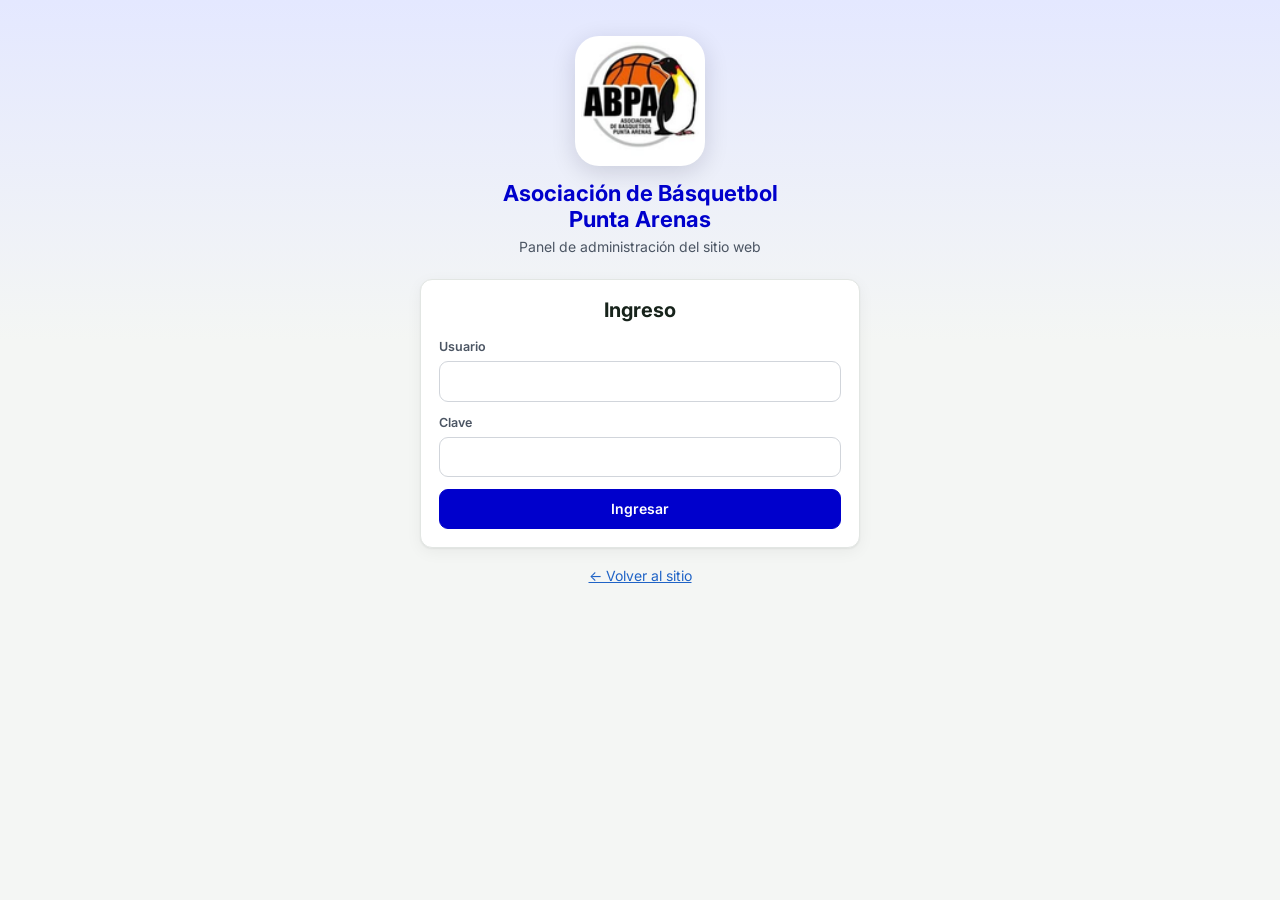
==== panel/index.html @ 36d99631 "Ingreso propio para turnos (/turno/) y enlaces del pie: Ingreso dirigentes · Informe de turno Co-Aut" ====
<!DOCTYPE html>
<html lang="es">
<head>
  
  <meta charset="utf-8">
  <meta name="viewport" content="width=device-width, initial-scale=1">
  <meta name="robots" content="noindex, nofollow">
  <title>Panel · ABPA</title>
  <link rel="icon" type="image/png" href="../assets/img/favicon.png">
  <script src="../assets/config.js?v=20261026b"></script>
  <link rel="preconnect" href="https://fonts.googleapis.com">
  <link href="https://fonts.googleapis.com/css2?family=Inter:wght@400;500;600;700;800&display=swap" rel="stylesheet">
  <style>
:root{
  --prim:#0000CC; --prim-2:#2a2ae6; --prim-bg:#e9e9fd; --amarillo:#FFCC00; --naranja:#E2620F;
  --verde:#16803c; --verde-2:#22a04f; --verde-bg:#e6f4ea; --verde-borde:#b7dcc2;
  --azul:#1f63c6; --azul-bg:#e7effb; --cielo:#e4e8ff;
  --ambar:#b26a00; --ambar-bg:#fff3dd;
  --rojo:#b3261e; --rojo-bg:#fdecea;
  --gris:#6b7280; --gris-bg:#eef0f2; --gris-2:#d1d5db;
  --tinta:#17231b; --tinta-2:#4b5563; --tinta-3:#6b7280;
  --fondo:#f4f6f4; --superficie:#ffffff; --borde:#e2e6e3;
  --radio:12px; --sombra:0 1px 2px rgba(16,24,20,.06),0 4px 16px rgba(16,24,20,.05);
}
*{box-sizing:border-box}
html,body{margin:0;padding:0}
body{font-family:'Inter',system-ui,-apple-system,'Segoe UI',Roboto,Arial,sans-serif;background:var(--fondo);color:var(--tinta);font-size:14px;line-height:1.45;-webkit-font-smoothing:antialiased}
button,input,select,textarea{font:inherit;color:inherit}
h1,h2,h3{margin:0;line-height:1.2}
h2{font-size:20px;font-weight:700}
h3{font-size:15px;font-weight:650}
a{color:var(--azul)}
.oculto{display:none!important}
.num{font-variant-numeric:tabular-nums}
.muted{color:var(--tinta-3)}
.small{font-size:12.5px}

/* ── Barra superior ── */
.top{position:sticky;top:0;z-index:20;background:var(--prim);border-bottom:4px solid var(--amarillo);color:#fff;box-shadow:0 2px 8px rgba(0,0,0,.12)}
.top-in{max-width:1240px;margin:0 auto;display:flex;align-items:center;gap:12px;padding:10px 16px}
.top img{width:44px;height:44px;border-radius:10px;background:#fff;padding:2px;object-fit:contain}
.top .marca{font-weight:700;font-size:15px;line-height:1.15}
.top .marca small{display:block;font-weight:400;opacity:.85;font-size:12px}
.top .usuario{margin-left:auto;text-align:right;font-size:12.5px;line-height:1.2}
.top .usuario b{display:block;font-size:13.5px}
.top .salir{background:rgba(255,255,255,.14);border:1px solid rgba(255,255,255,.3);color:#fff;padding:7px 12px;border-radius:8px;cursor:pointer}
.top .salir:hover{background:rgba(255,255,255,.24)}
.nav{background:#fff;border-bottom:1px solid var(--borde);position:sticky;top:68px;z-index:19}
.nav-in{max-width:1240px;margin:0 auto;display:flex;gap:4px;padding:0 12px;overflow-x:auto;scrollbar-width:none}
.nav button{background:none;border:0;padding:13px 14px;font-weight:600;color:var(--tinta-2);border-bottom:3px solid transparent;cursor:pointer;white-space:nowrap}
.nav button:hover{color:var(--prim)}
.nav button.activo{color:var(--prim);border-bottom-color:var(--prim)}
main{max-width:1240px;margin:0 auto;padding:22px 16px 60px}
.cab-vista{display:flex;align-items:flex-end;justify-content:space-between;gap:12px;flex-wrap:wrap;margin-bottom:16px}
.cab-vista p{margin:4px 0 0;color:var(--tinta-3)}

/* ── Tarjetas ── */
.card{background:var(--superficie);border:1px solid var(--borde);border-radius:var(--radio);box-shadow:var(--sombra);padding:18px}
.card + .card{margin-top:16px}
.grid > .card + .card{margin-top:0}
.card-cab{display:flex;align-items:center;justify-content:space-between;gap:10px;margin-bottom:12px;flex-wrap:wrap}
.grid{display:grid;gap:16px}
.g2{grid-template-columns:repeat(2,minmax(0,1fr))}
.g3{grid-template-columns:repeat(3,minmax(0,1fr))}
.g4{grid-template-columns:repeat(4,minmax(0,1fr))}
.g-panel{grid-template-columns:minmax(0,1.7fr) minmax(0,1fr)}
@media (max-width:900px){.g4{grid-template-columns:repeat(2,minmax(0,1fr))}.g3,.g-panel,.g2{grid-template-columns:1fr}}
@media (max-width:480px){.g4{grid-template-columns:1fr 1fr}}
@media (max-width:370px){.g4{grid-template-columns:1fr}}

.kpi{padding:16px 18px}
.kpi .et{font-size:12.5px;color:var(--tinta-3);font-weight:600;text-transform:uppercase;letter-spacing:.04em}
.kpi .val{font-size:26px;font-weight:750;margin-top:4px;font-variant-numeric:tabular-nums}
.kpi .det{font-size:12.5px;color:var(--tinta-3);margin-top:2px}
.kpi.alerta .val{color:var(--rojo)}
.kpi.ok .val{color:var(--verde)}

/* ── Botones y formularios ── */
.btn{display:inline-flex;align-items:center;justify-content:center;gap:6px;border-radius:9px;border:1px solid var(--borde);background:#fff;padding:9px 14px;font-weight:600;cursor:pointer;text-decoration:none;color:var(--tinta);white-space:nowrap}
.btn:hover{background:var(--gris-bg)}
.btn.prim{background:var(--prim);border-color:var(--prim);color:#fff}
.btn.prim:hover{background:#186a2c}
.btn.azul{background:var(--azul);border-color:var(--azul);color:#fff}
.btn.wa{background:#1fa855;border-color:#1fa855;color:#fff}
.btn.wa:hover{background:#178f47}
.btn.peligro{color:var(--rojo);border-color:#f0c3bf}
.btn.peligro:hover{background:var(--rojo-bg)}
.btn.chico{padding:6px 10px;font-size:12.5px;border-radius:7px}
.btn[disabled]{opacity:.55;cursor:not-allowed}
.btns{display:flex;gap:8px;flex-wrap:wrap}
label.campo{display:block}
label.campo > span{display:block;font-size:12.5px;font-weight:600;color:var(--tinta-2);margin-bottom:5px}
.inp{width:100%;border:1px solid var(--gris-2);border-radius:9px;padding:9px 11px;background:#fff;outline:none;min-height:40px}
.inp:focus{border-color:var(--prim);box-shadow:0 0 0 3px rgba(0,0,204,.15)}
textarea.inp{min-height:70px;resize:vertical}
.form{display:grid;gap:12px}
.form.f2{grid-template-columns:1fr 1fr}
.form.f3{grid-template-columns:repeat(3,1fr)}
@media (max-width:640px){.form.f2,.form.f3{grid-template-columns:1fr}}
.full{grid-column:1/-1}
.ayuda{font-size:12px;color:var(--tinta-3);margin-top:4px}
.seg{display:inline-flex;background:var(--gris-bg);padding:3px;border-radius:10px;gap:2px}
.seg button{border:0;background:none;padding:7px 14px;border-radius:8px;font-weight:600;color:var(--tinta-2);cursor:pointer}
.seg button.activo{background:#fff;color:var(--tinta);box-shadow:0 1px 3px rgba(0,0,0,.1)}
.chips{display:flex;gap:6px;flex-wrap:wrap}
.chip{border:1px solid var(--borde);background:#fff;border-radius:99px;padding:6px 12px;font-size:12.5px;font-weight:600;cursor:pointer;color:var(--tinta-2)}
.chip.activo{background:var(--prim);border-color:var(--prim);color:#fff}
.chip .n{opacity:.75;margin-left:4px}

/* ── Tablas ── */
.tabla-wrap{overflow-x:auto;border:1px solid var(--borde);border-radius:10px}
table.t{width:100%;border-collapse:collapse;font-size:13.5px}
table.t th{text-align:left;font-size:12px;text-transform:uppercase;letter-spacing:.04em;color:var(--tinta-3);background:#fafbfa;padding:10px 12px;border-bottom:1px solid var(--borde);white-space:nowrap}
table.t td{padding:10px 12px;border-bottom:1px solid #eef0ee;vertical-align:middle}
table.t tr:last-child td{border-bottom:0}
table.t tr.clic{cursor:pointer}
table.t tr.clic:hover td{background:#f6faf7}
table.t .r{text-align:right;white-space:nowrap}
table.t tr.anulado td{color:var(--tinta-3);text-decoration:line-through}

/* ── Estados ── */
.badge{display:inline-flex;align-items:center;gap:5px;padding:3px 9px;border-radius:99px;font-size:12px;font-weight:650;white-space:nowrap}
.badge::before{content:'';width:7px;height:7px;border-radius:50%;background:currentColor}
.b-ok{background:var(--verde-bg);color:var(--verde)}
.b-deuda{background:var(--rojo-bg);color:var(--rojo)}
.b-parcial{background:var(--ambar-bg);color:var(--ambar)}
.b-ret{background:var(--gris-bg);color:var(--gris)}
.b-azul{background:var(--azul-bg);color:var(--azul)}

/* ── Matriz de meses ── */
.matriz{display:grid;grid-template-columns:48px repeat(12,minmax(0,1fr));gap:4px;align-items:stretch}
.matriz .anio{font-weight:700;font-size:12.5px;color:var(--tinta-2);display:flex;align-items:center}
.matriz .mcab{font-size:11px;text-transform:uppercase;color:var(--tinta-3);text-align:center;font-weight:600}
.mes{border-radius:7px;min-height:42px;display:flex;flex-direction:column;align-items:center;justify-content:center;font-size:11.5px;font-weight:650;border:1px solid transparent;position:relative;font-variant-numeric:tabular-nums;padding:2px}
.mes small{font-size:9.5px;font-weight:600;opacity:.85}
.m-pagado{background:#c6e0b4;color:#1d4f1f;border-color:#a9cf93}
.m-adelantado{background:#d6ecc8;color:#1d4f1f;border:1px dashed #74b057}
.m-parcial{background:var(--ambar-bg);color:var(--ambar);border-color:#f2cf8f}
.m-pendiente{background:var(--rojo-bg);color:var(--rojo);border-color:#f3c1bc}
.m-nosocio{background:#acb9ca;color:#415062;opacity:.75}
.m-exento{background:var(--azul-bg);color:var(--azul);border-color:#bcd0f1}
.m-encurso{background:#fff;color:var(--tinta-2);border:1.5px dashed var(--verde-2)}
.m-futuro{background:#fafbfa;color:#b0b6bd;border-color:#eceeed}
.matriz.compacta .mes{min-height:30px;font-size:12px}
.mes.sel{outline:3px solid var(--azul);outline-offset:1px}
.mes.selec{cursor:pointer}
.leyenda{display:flex;flex-wrap:wrap;gap:12px;margin-top:10px;font-size:12px;color:var(--tinta-2)}
.leyenda i{display:inline-block;width:14px;height:14px;border-radius:4px;vertical-align:-3px;margin-right:5px}
@media (max-width:640px){
  .matriz{grid-template-columns:repeat(6,minmax(0,1fr))}
  .matriz .mcab{display:none}
  .matriz .anio{grid-column:1/-1;margin-top:6px}
  .mes{min-height:44px}
  .mes::before{content:attr(data-m);font-size:9.5px;text-transform:uppercase;opacity:.8}
}

/* ── Login / consulta ── */
.portada{min-height:100vh;display:flex;flex-direction:column;align-items:center;padding:36px 16px;background:linear-gradient(180deg,var(--cielo) 0,var(--fondo) 340px)}
.portada .logo{width:130px;height:130px;border-radius:24px;background:#fff;object-fit:contain;padding:6px;box-shadow:0 6px 24px rgba(0,0,40,.14)}
.portada h1{font-size:22px;text-align:center;margin:14px 0 4px;color:var(--prim)}
.portada .lema{color:var(--tinta-2);text-align:center;margin-bottom:22px}
.acceso{width:100%;max-width:440px}
.acceso .seg{width:100%;margin-bottom:14px}
.acceso .seg button{flex:1}
.resultado-consulta{width:100%;max-width:880px;margin-top:20px}
.hero-deuda{display:flex;align-items:center;justify-content:space-between;gap:16px;flex-wrap:wrap}
.hero-deuda .monto{font-size:38px;font-weight:800;font-variant-numeric:tabular-nums}
.hero-deuda .monto.ok{color:var(--verde)}
.hero-deuda .monto.mal{color:var(--rojo)}

/* ── Modal ── */
.modal-fondo{position:fixed;inset:0;background:rgba(15,25,18,.45);z-index:50;display:flex;align-items:flex-start;justify-content:center;padding:28px 12px;overflow-y:auto}
.modal{background:#fff;border-radius:14px;width:100%;max-width:640px;box-shadow:0 20px 60px rgba(0,0,0,.25);animation:sube .16s ease-out}
.modal.ancho{max-width:980px}
.modal-cab{display:flex;align-items:flex-start;justify-content:space-between;gap:12px;padding:18px 20px;border-bottom:1px solid var(--borde)}
.modal-cuerpo{padding:18px 20px}
.modal-pie{padding:14px 20px;border-top:1px solid var(--borde);display:flex;justify-content:flex-end;gap:8px;flex-wrap:wrap}
.cerrar{border:0;background:var(--gris-bg);width:34px;height:34px;border-radius:50%;font-size:18px;cursor:pointer;flex:none}
@keyframes sube{from{transform:translateY(8px);opacity:0}to{transform:none;opacity:1}}

/* ── Avisos ── */
#toast{position:fixed;left:50%;bottom:22px;transform:translateX(-50%);z-index:80;display:flex;flex-direction:column;gap:8px;align-items:center;width:calc(100% - 32px);max-width:520px;pointer-events:none}
.toast{background:#17231b;color:#fff;padding:11px 16px;border-radius:10px;box-shadow:0 8px 30px rgba(0,0,0,.25);font-weight:550;pointer-events:auto;animation:sube .16s ease-out}
.toast.error{background:var(--rojo)}
.toast.ok{background:var(--verde)}
.cargando{position:fixed;top:0;left:0;height:3px;background:var(--amarillo);z-index:90;animation:carga 1.1s ease-in-out infinite;width:40%}
@keyframes carga{0%{left:-40%}100%{left:100%}}
.vacio{padding:26px;text-align:center;color:var(--tinta-3)}
.aviso{padding:11px 14px;border-radius:10px;background:var(--ambar-bg);color:#6d4300;font-size:13px;margin-bottom:14px}
.aviso.info{background:var(--azul-bg);color:#17448a}
.aviso.ok{background:var(--verde-bg);color:#17512a}

/* ── Buscador socio ── */
.buscador{position:relative}
.sugerencias{position:absolute;left:0;right:0;top:100%;margin-top:4px;background:#fff;border:1px solid var(--borde);border-radius:10px;box-shadow:var(--sombra);max-height:300px;overflow-y:auto;z-index:30}
.sugerencias div{padding:9px 12px;cursor:pointer;display:flex;justify-content:space-between;gap:8px}
.sugerencias div:hover,.sugerencias div.foco{background:var(--verde-bg)}

/* ── Asignación de pago ── */
.asig{display:flex;flex-wrap:wrap;gap:6px}
.asig span{background:var(--verde-bg);border:1px solid var(--verde-borde);color:#17512a;border-radius:8px;padding:5px 9px;font-size:12.5px;font-weight:600}
.asig span.parcial{background:var(--ambar-bg);border-color:#f2cf8f;color:var(--ambar)}
.resumen-linea{display:flex;justify-content:space-between;padding:7px 0;border-bottom:1px dashed var(--borde)}
.resumen-linea:last-child{border-bottom:0}
.check-meses{display:grid;grid-template-columns:repeat(auto-fill,minmax(118px,1fr));gap:6px;max-height:260px;overflow-y:auto;padding:2px}
.check-meses label{display:flex;gap:7px;align-items:center;border:1px solid var(--borde);border-radius:8px;padding:7px 9px;font-size:12.5px;cursor:pointer}
.check-meses label.pend{border-color:#f3c1bc;background:#fff8f7}

/* ── Gráficos ── */
.barras{position:relative;display:flex;align-items:flex-end;gap:4px;height:190px;padding:8px 0 0;border-bottom:1px solid var(--gris-2)}
.barras .col{flex:1;display:flex;flex-direction:column;justify-content:flex-end;height:100%;position:relative;cursor:default}
.barras .col .b{background:var(--verde-2);border-radius:4px 4px 0 0;min-height:2px;transition:filter .1s}
.barras .col:hover .b{filter:brightness(.88)}
.barras .col.actual .b{background:repeating-linear-gradient(135deg,#8fcf9f 0 4px,#b9e2c2 4px 8px)}
.barras .guia{position:absolute;left:0;right:0;border-top:1px dashed #e3e6e4;pointer-events:none}
.barras .guia span{position:absolute;right:100%;margin-right:4px;top:-8px;font-size:10.5px;color:var(--tinta-3)}
.ejes{display:flex;gap:4px;margin-top:5px}
.ejes span{flex:1;text-align:center;font-size:10.5px;color:var(--tinta-3);text-transform:capitalize}
.graf-wrap{padding-left:34px}
.tip{position:fixed;z-index:70;background:#17231b;color:#fff;font-size:12px;padding:8px 10px;border-radius:8px;pointer-events:none;box-shadow:0 6px 20px rgba(0,0,0,.25);max-width:240px}
.tramo{display:grid;grid-template-columns:92px 1fr 34px;align-items:center;gap:10px;margin:9px 0;font-size:13px}
.tramo .pista{background:var(--gris-bg);border-radius:6px;height:14px;overflow:hidden}
.tramo .relleno{height:100%;border-radius:0 4px 4px 0}
.lista-morosos .fila{display:flex;justify-content:space-between;align-items:center;padding:9px 0;border-bottom:1px solid #eef0ee;gap:8px;cursor:pointer}
.lista-morosos .fila:last-child{border-bottom:0}
.lista-morosos .fila:hover{color:var(--verde)}

@media print{.top,.nav,.btn,.btns{display:none!important}main{padding:0}.card{box-shadow:none}}
body.rol-consulta .solo-edita{display:none!important}
body:not(.rol-admin) .solo-admin{display:none!important}
body:not(.rol-admin):not(.rol-turno) .nav-turnos{display:none!important}
body.rol-turno .nav button:not(.nav-turnos):not([data-vista=config]){display:none!important}
</style>

</head>
<body>
  <!-- ═══════════ Ingreso ═══════════ -->
  <section id="portada" class="portada">
    <img class="logo" src="../assets/img/logo-96.png" alt="Logo ABPA">
    <h1>Asociación de Básquetbol<br>Punta Arenas</h1>
    <div class="lema">Panel de administración del sitio web</div>
    <div class="acceso card">
      <h2 style="text-align:center;margin:0 0 16px">Ingreso</h2>
      <form id="f-login" class="form">
        <label class="campo"><span>Usuario</span><input class="inp" name="usuario" autocomplete="username" required></label>
        <label class="campo"><span>Clave</span><input class="inp" name="clave" type="password" autocomplete="current-password" required></label>
        <button class="btn prim" type="submit">Ingresar</button>
      </form>
    </div>
    <p style="margin-top:18px;text-align:center"><a href="../">← Volver al sitio</a></p>
  </section>

  <!-- ═══════════ Aplicación interna ═══════════ -->
  <section id="app" class="oculto">
    <header class="top">
      <div class="top-in">
        <img src="../assets/img/logo-96.png" alt="">
        <div class="marca">ABPA<small>Panel del sitio web</small></div>
        <div class="usuario"><b id="u-nombre"></b><span id="u-rol"></span></div>
        <button class="salir" id="btn-salir" type="button">Salir</button>
      </div>
    </header>
    <nav class="nav"><div class="nav-in">
      <button data-vista="inicio" class="activo">Inicio</button>
      <button data-vista="partidos">Partidos <span class="nav-badge oculto" id="badge-partidos"></span></button>
      <button data-vista="tabla">Posiciones</button>
      <button data-vista="turnos" class="nav-turnos">Informes de turno <span class="nav-badge oculto" id="badge-turnos"></span></button>
      <button data-vista="clubes">Clubes</button>
      <button data-vista="categorias">Categorías</button>
      <button data-vista="noticias">Noticias</button>
      <button data-vista="eventos">Actividades</button>
      <button data-vista="galeria">Galería</button>
      <button data-vista="documentos">Documentos</button>
      <button data-vista="mensajes">Mensajes <span class="nav-badge oculto" id="badge-mensajes"></span></button>
      <button data-vista="textos">Textos y directiva</button>
      <button data-vista="config">Configuración</button>
    </div></nav>
    <main id="vista"></main>
  </section>

  <div id="modal-raiz"></div>
  <div id="toast"></div>
  <div id="cargando" class="cargando oculto"></div>

  <script>window.ABPA_IMG = { logo: "../assets/img/logo-400.png", bandera: "../assets/img/bandera-magallanes.png" };</script>
  <script>
/* Conecta el panel con el sistema (Google Apps Script) usando la URL de assets/config.js */
(function () {
  var API = (window.ABPA_CONFIG || {}).API_URL || '';
  var LECTURA = /^api(Ingresar|Inicio|Datos|SitioDatos|SitioPendientes|Usuarios|RespaldoSitio)$/;
  function nuevoId() { return Date.now().toString(36) + Math.random().toString(36).slice(2, 10); }
  function llamar(fn, args, ok, ko, intento, rid) {
    intento = intento || 1; rid = rid || nuevoId();
    if (!/^https?:\/\//.test(API)) { if (ko) ko(new Error('Falta configurar API_URL en assets/config.js')); return; }
    var ctrl = window.AbortController ? new AbortController() : null;
    var t = setTimeout(function () { if (ctrl) ctrl.abort(); }, 90000);
    fetch(API, { method: 'POST', body: JSON.stringify({ tipo: 'api', fn: fn, args: args, rid: rid }), redirect: 'follow', credentials: 'omit', signal: ctrl ? ctrl.signal : undefined })
      .then(function (r) { return r.text(); })
      .then(function (txt) {
        clearTimeout(t);
        var r;
        try { r = JSON.parse(txt); } catch (e) { throw new Error('respuesta-no-json'); }
        if (r.ok) { if (ok) ok(r.data); } else if (ko) ko(new Error(r.error));
      })
      .catch(function () {
        clearTimeout(t);
        if (intento < 4) { setTimeout(function () { llamar(fn, args, ok, ko, intento + 1, rid); }, 1000 * intento); return; }
        if (ko) { var er = new Error(LECTURA.test(fn) ? 'No se pudo conectar con el sistema. Revisa tu conexión e intenta nuevamente.'
          : 'No se recibió confirmación del sistema. Antes de reintentar, revisa si el cambio quedó guardado.'); er.red = true; ko(er); }
      });
  }
  function crear(ok, ko) {
    return new Proxy({}, { get: function (_, fn) {
      if (fn === 'withSuccessHandler') return function (f) { return crear(f, ko); };
      if (fn === 'withFailureHandler') return function (f) { return crear(ok, f); };
      return function () { llamar(fn, Array.prototype.slice.call(arguments), ok, ko); };
    } });
  }
  window.google = { script: { run: crear(null, null) } };
  if (/^https?:\/\//.test(API)) { try { fetch(API + (API.indexOf('?') < 0 ? '?' : '&') + 'api=ping', { credentials: 'omit' }).catch(function () { }); } catch (e) { } }
})();
</script>
<script>
(function () {
  'use strict';

  // ════════════════ Utilidades ════════════════
  var MESES = ['enero', 'febrero', 'marzo', 'abril', 'mayo', 'junio', 'julio', 'agosto', 'septiembre', 'octubre', 'noviembre', 'diciembre'];
  var S = { token: null, datos: null, vista: 'inicio' };
  function $(s, r) { return (r || document).querySelector(s); }
  function $$(s, r) { return Array.prototype.slice.call((r || document).querySelectorAll(s)); }
  function esc(t) { return String(t == null ? '' : t).replace(/&/g, '&amp;').replace(/</g, '&lt;').replace(/>/g, '&gt;').replace(/"/g, '&quot;'); }
  function fechaCL(f) { return f ? String(f).slice(0, 10).split('-').reverse().join('-') : ''; }
  function fechaLarga(f) { var p = String(f || '').split('-'); return p.length === 3 ? +p[2] + ' de ' + MESES[+p[1] - 1] + ' de ' + p[0] : ''; }
  function capital(t) { return String(t || '').toLowerCase().replace(/(^|\s)\S/g, function (x) { return x.toUpperCase(); }); }
  function guardar(k, v) { try { if (v == null) localStorage.removeItem(k); else localStorage.setItem(k, v); } catch (e) { } }
  function leer(k) { try { return localStorage.getItem(k); } catch (e) { return null; } }
  var puede = function () { return S.datos && S.datos.sesion.rol !== 'consulta'; };

  // ════════════════ Comunicación con el servidor ════════════════
  var pendientes = 0;
  function carga(d) { pendientes += d; $('#cargando').classList.toggle('oculto', pendientes <= 0); }
  function api(fn) {
    var args = Array.prototype.slice.call(arguments, 1);
    return new Promise(function (resolve, reject) {
      carga(1);
      google.script.run
        .withSuccessHandler(function (r) { carga(-1); resolve(r); })
        .withFailureHandler(function (e) {
          carga(-1);
          var msg = String((e && e.message) || e).replace(/^(Error|Exception):\s*/, '');
          if (msg.indexOf('SESION:') >= 0) { msg = msg.replace(/^.*SESION:\s*/, ''); salir(true); }
          var er = new Error(msg); er.red = !!(e && e.red); reject(er);
        })[fn].apply(null, args);
    });
  }
  function fallo(e) { toast(e.message || String(e), 'error'); }
  function toast(msg, tipo) {
    var d = document.createElement('div');
    d.className = 'toast ' + (tipo || '');
    d.textContent = msg;
    $('#toast').appendChild(d);
    setTimeout(function () { d.remove(); }, tipo === 'error' ? 6000 : 3500);
  }

  // ════════════════ Modales ════════════════
  function modal(titulo, cuerpo, pie, opciones) {
    opciones = opciones || {};
    var raiz = $('#modal-raiz');
    var fondo = document.createElement('div');
    fondo.className = 'modal-fondo';
    fondo.innerHTML = '<div class="modal ' + (opciones.ancho ? 'ancho' : '') + '" role="dialog" aria-modal="true">' +
      '<div class="modal-cab"><div>' + titulo + '</div><button class="cerrar" type="button" aria-label="Cerrar">×</button></div>' +
      '<div class="modal-cuerpo">' + cuerpo + '</div>' + (pie ? '<div class="modal-pie">' + pie + '</div>' : '') + '</div>';
    raiz.appendChild(fondo);
    document.body.style.overflow = 'hidden';
    var cerrar = function () { fondo.remove(); if (!raiz.children.length) document.body.style.overflow = ''; };
    fondo.querySelector('.cerrar').onclick = cerrar;
    fondo.addEventListener('mousedown', function (e) { if (e.target === fondo) cerrar(); });
    fondo.cerrar = cerrar;
    return fondo;
  }
  function cerrarModales() { $$('.modal-fondo').forEach(function (m) { m.cerrar(); }); }
  function confirmar(titulo, texto, boton, peligro) {
    return new Promise(function (ok) {
      var m = modal('<h3>' + titulo + '</h3>', '<p style="margin:0">' + texto + '</p>',
        '<button class="btn" data-no>Cancelar</button><button class="btn ' + (peligro ? 'peligro' : 'prim') + '" data-si>' + boton + '</button>');
      $('[data-no]', m).onclick = function () { m.cerrar(); ok(false); };
      $('[data-si]', m).onclick = function () { m.cerrar(); ok(true); };
    });
  }

  // ════════════════ Ingreso ════════════════
  $('#f-login').onsubmit = function (e) {
    e.preventDefault();
    var f = e.target, btn = f.querySelector('button[type=submit]'), txt = btn ? btn.innerHTML : '';
    if (btn) { btn.disabled = true; btn.innerHTML = 'Ingresando…'; }
    var fin = function () { if (btn) { btn.disabled = false; btn.innerHTML = txt; } };
    api('apiIngresar', f.usuario.value, f.clave.value).then(function (r) {
      S.token = r.sesion.token;
      S.clavePorDefecto = r.sesion.clavePorDefecto;
      guardar('abpa_token', r.sesion.token);
      f.clave.value = '';
      fin();
      mostrarApp(r);
    }).catch(function (err) { fin(); fallo(err); });
  };
  function entrar() { return api('apiInicio', S.token).then(mostrarApp); }
  function mostrarApp(r) {
    S.datos = r.datos;
    document.body.className = 'rol-' + r.datos.sesion.rol;
    $('#u-nombre').textContent = r.datos.sesion.nombre;
    $('#u-rol').textContent = r.datos.sesion.rolNombre;
    $('#portada').classList.add('oculto');
    $('#app').classList.remove('oculto');
    if (window.ABPA_PANEL) window.ABPA_PANEL.alEntrar();
    var rol = r.datos.sesion.rol, ini = S.vista || 'inicio';
    // Entrada por www.abpa.cl/turno/: el turno (o un administrador) va directo a los informes
    if (window.ABPA_MODO === 'turno' && (rol === 'turno' || rol === 'admin') && !S.entroTurno) { ini = 'turnos'; S.entroTurno = true; }
    if (rol === 'turno' && ini !== 'turnos' && ini !== 'config') ini = 'turnos';
    if (rol !== 'turno' && rol !== 'admin' && ini === 'turnos') ini = 'inicio';
    irA(S.clavePorDefecto ? 'config' : ini);
    if (S.clavePorDefecto) toast('Estás usando la clave provisoria: cámbiala ahora.', 'error');
  }
  function salir(silencioso) {
    if (S.token && !silencioso) api('apiLogout', S.token).catch(function () { });
    S.token = null; S.datos = null;
    guardar('abpa_token', null);
    cerrarModales();
    $('#app').classList.add('oculto');
    $('#portada').classList.remove('oculto');
    document.body.className = '';
  }
  $('#btn-salir').onclick = function () { salir(false); };
  function recargar() { return api('apiDatos', S.token).then(function (d) { S.datos = d; }); }

  // ════════════════ Navegación ════════════════
  $$('.nav button').forEach(function (b) { b.onclick = function () { irA(b.dataset.vista); }; });
  function irA(vista, opc) {
    if (!VISTAS[vista]) vista = 'inicio';
    S.vista = vista;
    $$('.nav button').forEach(function (b) {
      var on = b.dataset.vista === vista;
      b.classList.toggle('activo', on);
      if (on && b.scrollIntoView) b.scrollIntoView({ block: 'nearest', inline: 'nearest' });
    });
    var v = $('#vista');
    v.innerHTML = '<div class="vacio">Cargando…</div>';
    window.scrollTo(0, 0);
    VISTAS[vista](v, opc || {});
  }

  // ════════════════ CONFIGURACIÓN ════════════════
  function vistaConfig(v) {
    var d = S.datos, c = d.config;
    var h = '<div class="cab-vista"><div><h2>Configuración</h2><p>Sesión de ' + esc(d.sesion.nombre) + ' · ' + esc(d.sesion.rolNombre) + '</p></div></div>' +
      (S.clavePorDefecto ? '<div class="aviso">Por seguridad, reemplaza la clave provisoria por una propia antes de seguir.</div>' : '') +
      '<div class="grid g2" style="align-items:start">' +
      '<div class="card"><h3 style="margin-bottom:12px">Mi clave</h3><form class="form" id="f-clave"><label class="campo"><span>Clave actual</span><input class="inp" type="password" name="actual" required autocomplete="current-password"></label>' +
      '<label class="campo"><span>Nueva clave (mínimo 8 caracteres)</span><input class="inp" type="password" name="nueva" minlength="8" required autocomplete="new-password"></label>' +
      '<label class="campo"><span>Repetir nueva clave</span><input class="inp" type="password" name="rep" minlength="8" required autocomplete="new-password"></label><button class="btn prim">Cambiar clave</button></form></div>' +
      '<div class="card solo-admin"><h3 style="margin-bottom:12px">Datos de la asociación y reglas de la tabla</h3><form class="form f2" id="f-cfg">' +
      '<label class="campo full"><span>Nombre oficial</span><input class="inp" name="NOMBRE_ORG" value="' + esc(c.NOMBRE_ORG) + '"></label>' +
      '<label class="campo"><span>Sigla</span><input class="inp" name="SIGLA_ORG" value="' + esc(c.SIGLA_ORG) + '"></label>' +
      '<label class="campo"><span>Correo que recibe los mensajes</span><input class="inp" type="email" name="CORREO_ORG" value="' + esc(c.CORREO_ORG) + '"></label>' +
      '<label class="campo"><span>Puntos por victoria</span><input class="inp num" type="number" min="0" name="PUNTOS_VICTORIA" value="' + esc(c.PUNTOS_VICTORIA) + '"></label>' +
      '<label class="campo"><span>Puntos por derrota</span><input class="inp num" type="number" min="0" name="PUNTOS_DERROTA" value="' + esc(c.PUNTOS_DERROTA) + '"></label>' +
      '<label class="campo"><span>Puntos al perder por W.O.</span><input class="inp num" type="number" min="0" name="PUNTOS_WO" value="' + esc(c.PUNTOS_WO) + '"></label>' +
      '<label class="campo"><span>Marcador del W.O. (ganador)</span><input class="inp num" type="number" min="0" name="MARCADOR_WO" value="' + esc(c.MARCADOR_WO) + '"></label>' +
      '<div class="ayuda full">Reglamento FIBA: victoria 2 puntos, derrota 1 punto, no presentación 0 puntos y marcador 20-0.</div>' +
      '<button class="btn prim full">Guardar</button></form></div>' +
      '<div class="card solo-admin"><h3 style="margin-bottom:12px">Usuarios del panel</h3><div id="usuarios"><div class="vacio">Cargando…</div></div>' +
      '<form class="form f2" id="f-usr" style="margin-top:14px"><label class="campo"><span>Usuario</span><input class="inp" name="Usuario" required placeholder="ej: comunicaciones"></label>' +
      '<label class="campo"><span>Nombre</span><input class="inp" name="Nombre" required></label>' +
      '<label class="campo"><span>Rol</span><select class="inp" name="Rol"><option value="editor">Editor (publica contenidos y resultados)</option><option value="consulta">Solo consulta</option><option value="turno">Turno (solo informes de partidos)</option><option value="admin">Administrador (todo)</option></select></label>' +
      '<label class="campo"><span>Clave (nueva o para restablecer)</span><input class="inp" name="clave" type="text" placeholder="mínimo 8 caracteres"></label>' +
      '<label class="full" style="display:flex;gap:8px;align-items:center"><input type="checkbox" name="Activo" checked> Usuario activo</label>' +
      '<button class="btn prim full">Guardar usuario</button></form></div></div>';
    v.innerHTML = h;
    $('#f-clave', v).onsubmit = function (e) {
      e.preventDefault(); var f = e.target;
      if (f.nueva.value !== f.rep.value) { toast('Las claves nuevas no coinciden.', 'error'); return; }
      api('apiCambiarClave', S.token, f.actual.value, f.nueva.value).then(function (r) { toast(r.mensaje, 'ok'); S.clavePorDefecto = false; f.reset(); }).catch(fallo);
    };
    if (d.sesion.rol !== 'admin') return;
    $('#f-cfg', v).onsubmit = function (e) {
      e.preventDefault(); var f = e.target, datos = {};
      ['NOMBRE_ORG', 'SIGLA_ORG', 'CORREO_ORG', 'PUNTOS_VICTORIA', 'PUNTOS_DERROTA', 'PUNTOS_WO', 'MARCADOR_WO'].forEach(function (k) { datos[k] = f[k].value; });
      api('apiGuardarConfig', S.token, datos).then(function (r) { toast(r.mensaje, 'ok'); return recargar(); }).catch(fallo);
    };
    function cargarUsuarios() {
      api('apiUsuarios', S.token).then(function (us) {
        $('#usuarios', v).innerHTML = '<div class="tabla-wrap"><table class="t"><thead><tr><th>Usuario</th><th>Nombre</th><th>Rol</th><th>Estado</th></tr></thead><tbody>' +
          us.map(function (u) { return '<tr class="clic" data-u="' + esc(u.Usuario) + '"><td><b>' + esc(u.Usuario) + '</b></td><td>' + esc(u.Nombre) + '</td><td>' + esc(u.rolNombre) + '</td><td>' + (u.Activo ? '<span class="badge b-ok">Activo</span>' : '<span class="badge b-ret">Inactivo</span>') + '</td></tr>'; }).join('') +
          '</tbody></table></div><div class="ayuda">Toca un usuario para editarlo o restablecer su clave.</div>';
        $$('[data-u]', v).forEach(function (tr) {
          tr.onclick = function () {
            var u = us.filter(function (x) { return x.Usuario === tr.dataset.u; })[0], f = $('#f-usr', v);
            f.Usuario.value = u.Usuario; f.Nombre.value = u.Nombre; f.Rol.value = u.Rol; f.Activo.checked = u.Activo; f.clave.value = '';
            f.scrollIntoView({ behavior: 'smooth', block: 'center' });
          };
        });
      }).catch(fallo);
    }
    cargarUsuarios();
    $('#f-usr', v).onsubmit = function (e) {
      e.preventDefault(); var f = e.target;
      api('apiGuardarUsuario', S.token, { Usuario: f.Usuario.value, Nombre: f.Nombre.value, Rol: f.Rol.value, clave: f.clave.value, Activo: f.Activo.checked })
        .then(function (r) { toast(r.mensaje, 'ok'); f.reset(); cargarUsuarios(); }).catch(fallo);
    };
  }

  // ════════════════ Extensiones (Panel.html registra el resto de las vistas) ════════════════
  var VISTAS = { config: vistaConfig };
  window.ABPA = {
    S: S, api: api, toast: toast, fallo: fallo, modal: modal, confirmar: confirmar, cerrarModales: cerrarModales,
    esc: esc, fechaCL: fechaCL, fechaLarga: fechaLarga, capital: capital, irA: function (v, o) { irA(v, o); }, puede: puede, $: $, $$: $$, vistas: VISTAS
  };

  // ════════════════ Inicio ════════════════
  var tokenGuardado = leer('abpa_token');
  if (tokenGuardado) {
    S.token = tokenGuardado;
    // Espera a que Panel.html registre sus vistas antes de entrar
    setTimeout(function () { entrar().catch(function () { salir(true); }); }, 0);
  }
})();
</script>

  <style>
.nav-badge{display:inline-flex;min-width:19px;height:19px;border-radius:99px;background:var(--rojo);color:#fff;font-size:11px;font-weight:700;align-items:center;justify-content:center;padding:0 5px;margin-left:4px;vertical-align:1px}
.st-thumb{width:64px;height:44px;border-radius:6px;object-fit:cover;background:var(--gris-bg);display:block}
.st-logo{width:40px;height:40px;border-radius:8px;object-fit:contain;background:#fff;border:1px solid var(--borde);display:inline-flex;align-items:center;justify-content:center;font-size:11px;font-weight:700;color:var(--prim);vertical-align:middle}
.st-foto{display:flex;gap:12px;align-items:center;flex-wrap:wrap}
.st-foto img{width:140px;height:92px;object-fit:cover;border-radius:8px;background:var(--gris-bg);border:1px solid var(--borde)}
.st-foto[data-logo] img{object-fit:contain;background:#fff}
.st-foto .vacia{width:140px;height:92px;border-radius:8px;border:1.5px dashed var(--gris-2);display:flex;align-items:center;justify-content:center;color:var(--tinta-3);font-size:12px}
.st-albums{display:grid;grid-template-columns:repeat(auto-fill,minmax(210px,1fr));gap:14px}
.st-album{border:1px solid var(--borde);border-radius:12px;overflow:hidden;cursor:pointer;background:#fff;transition:box-shadow .15s}
.st-album:hover{box-shadow:var(--sombra)}
.st-album .port{aspect-ratio:4/3;background:var(--cielo) center/cover no-repeat;display:flex;align-items:center;justify-content:center;color:var(--tinta-3);font-size:12px}
.st-album .inf{padding:10px 12px}
.st-fotos{display:grid;grid-template-columns:repeat(auto-fill,minmax(140px,1fr));gap:10px}
.st-fotos figure{margin:0;border:1px solid var(--borde);border-radius:10px;overflow:hidden;background:#fff}
.st-fotos img{width:100%;aspect-ratio:4/3;object-fit:cover;display:block;background:var(--gris-bg)}
.st-fotos figcaption{padding:6px;display:flex;gap:4px;flex-wrap:wrap}
.st-tarjeta{border:1px solid var(--borde);border-radius:12px;padding:14px 16px;background:#fff}
.st-tarjeta + .st-tarjeta{margin-top:10px}
.st-tarjeta .fila{display:flex;justify-content:space-between;gap:10px;flex-wrap:wrap;align-items:flex-start}
.st-tarjeta .datos{font-size:13px;color:var(--tinta-2);margin-top:4px;display:flex;gap:14px;flex-wrap:wrap}
.st-tarjeta .msj{margin-top:8px;white-space:pre-wrap;background:#fafbff;border-radius:8px;padding:10px;font-size:13.5px}
/* Partidos */
.fase{margin:18px 0 8px;font-weight:700;color:var(--prim);display:flex;gap:8px;align-items:center}
.fase:first-child{margin-top:0}
.pt{display:grid;grid-template-columns:92px 1fr auto;gap:12px;align-items:center;border:1px solid var(--borde);border-radius:12px;padding:10px 12px;background:#fff}
.pt + .pt{margin-top:8px}
.pt.pend{border-color:#f2cf8f;background:#fffdf5}
.pt .cuando{font-size:12.5px;color:var(--tinta-2);line-height:1.3}
.pt .cuando b{display:block;color:var(--tinta);font-size:13.5px}
.pt .vs{display:grid;grid-template-columns:1fr auto 1fr;gap:10px;align-items:center}
.pt .eq{display:flex;align-items:center;gap:8px;font-weight:600;min-width:0}
.pt .eq span{overflow:hidden;text-overflow:ellipsis}
.pt .eq.v{justify-content:flex-end;text-align:right}
.pt .eq.gana{color:var(--prim)}
.pt .marc{display:flex;gap:6px;align-items:center;font-weight:800;font-size:17px;font-variant-numeric:tabular-nums}
.pt .marc input{width:56px;text-align:center;font-weight:700;padding:6px 4px}
.pt .acc{display:flex;gap:6px;align-items:center;flex-wrap:wrap;justify-content:flex-end}
.pt .acc select{padding:6px 8px;font-size:12.5px;width:auto}
.pt .det{grid-column:2/-1;font-size:12px;color:var(--tinta-3);margin-top:-4px}
@media (max-width:760px){
  .pt{grid-template-columns:1fr}
  .pt .vs{grid-template-columns:1fr auto 1fr}
  .pt .det{grid-column:1}
  .pt .acc{justify-content:flex-start}
  .pt .eq,.pt .eq.v{flex-direction:column;justify-content:center;text-align:center;gap:4px;font-size:13px}
  .pt .eq.v{flex-direction:column-reverse}
  .pt .eq span{overflow:visible}
  .pt .marc input{width:50px}
  .top .usuario span{display:none}
}
.tposic th,.tposic td{text-align:center}
.tposic th:nth-child(2),.tposic td:nth-child(2){text-align:left}
.tposic td:first-child{font-weight:800;color:var(--prim)}
.racha i{display:inline-block;width:16px;height:16px;border-radius:4px;font-style:normal;font-size:10px;line-height:16px;color:#fff;margin:0 1px;font-weight:700}
.racha .G{background:var(--verde)} .racha .P{background:#c2c6d6}
.clubes-sel{display:grid;grid-template-columns:repeat(auto-fill,minmax(190px,1fr));gap:6px;max-height:260px;overflow:auto;border:1px solid var(--borde);border-radius:10px;padding:10px}
.clubes-sel label{display:flex;gap:8px;align-items:center;font-size:13.5px}
</style>
<script>
(function () {
  'use strict';
  var C = window.ABPA;
  if (!C) return;
  var $ = C.$, $$ = C.$$, esc = C.esc;
  var D = null;
  var F = { cat: 0, est: 'todos' };
  var AREAS = ['Asociación', 'Competencias', 'Selecciones', 'Formación', 'Arbitraje', 'Comunidad'];

  function img(id, w) { return id ? 'https://lh3.googleusercontent.com/d/' + id + '=w' + (w || 400) : ''; }
  function sino(v) { return String(v || '').toUpperCase() === 'SI'; }
  function badge(ok, si, no) { return '<span class="badge ' + (ok ? 'b-ok' : 'b-ret') + '">' + (ok ? si : no) + '</span>'; }
  function hoy() { return C.S.datos.hoy; }
  function cargar() { return C.api('apiSitioDatos', C.S.token).then(function (d) { D = d; actualizarBadges(); return d; }); }
  function club(id) { return (D.clubes.filter(function (c) { return c.ID === Number(id); })[0]) || { Nombre: '¿Club?', Sigla: '?' }; }
  function cat(id) { return (D.categorias.filter(function (c) { return c.ID === Number(id); })[0]) || { Nombre: '¿Categoría?' }; }
  function logo(c, t) {
    return c.LogoID ? '<img class="st-logo" style="width:' + (t || 40) + 'px;height:' + (t || 40) + 'px" src="' + img(c.LogoID, 120) + '" alt="">'
      : '<span class="st-logo" style="width:' + (t || 40) + 'px;height:' + (t || 40) + 'px">' + esc((c.Sigla || c.Nombre || '?').slice(0, 3)) + '</span>';
  }
  function sinResultado(p) { return p.Fecha < hoy() && (!p.Estado || p.Estado === 'Programado'); }

  // ─── Formularios genéricos ───
  function opcClubes() { return D.clubes.slice().sort(function (a, b) { return a.Nombre.localeCompare(b.Nombre, 'es'); }).map(function (c) { return [c.ID, c.Nombre + (c.Activo === 'NO' ? ' (oculto)' : '')]; }); }
  function opcCats() { return D.categorias.map(function (c) { return [c.ID, c.Nombre + (c.Temporada ? ' ' + c.Temporada : '')]; }); }
  var DEF = {
    Partidos: {
      uno: 'partido', campos: function () {
        return [['CategoriaID', 'Categoría', 'select', opcCats(), 1], ['Fase', 'Fecha o fase (ej: Fecha 3, Semifinal)', 'text'], ['Numero', 'N° de partido (correlativo único; vacío = se asigna el siguiente)', 'number'], ['Fecha', 'Día', 'date'], ['Hora', 'Hora', 'time'],
          ['LocalID', 'Local', 'select', opcClubes()], ['VisitaID', 'Visita', 'select', opcClubes()], ['Recinto', 'Gimnasio / cancha', 'text', null, 1],
          ['Estado', 'Estado', 'select', D.estados], ['PuntosLocal', 'Puntos local', 'number'], ['PuntosVisita', 'Puntos visita', 'number'],
          ['Observacion', 'Observación (opcional, se ve en el sitio: ej. «Con alargue», «Cambio de cancha»)', 'text', null, 1],
          ['CuentaTabla', 'Suma en la tabla de posiciones (desmarca en playoffs o amistosos)', 'sino'], ['Publicado', 'Visible en el sitio', 'sino']];
      }
    },
    Clubes: {
      uno: 'club', campos: function () {
        return [['Nombre', 'Nombre del club', 'text', null, 1], ['Sigla', 'Sigla o nombre corto (para tablas)', 'text'], ['Fundacion', 'Año de fundación', 'text'],
          ['Recinto', 'Gimnasio donde hace de local', 'text'], ['Direccion', 'Dirección del gimnasio', 'text'], ['Presidente', 'Presidente(a)', 'text'], ['Correo', 'Correo de contacto', 'text'],
          ['Telefono', 'Teléfono (opcional)', 'text'], ['Instagram', 'Instagram (enlace)', 'text'], ['Facebook', 'Facebook (enlace)', 'text'],
          ['Descripcion', 'Reseña del club', 'textarea'], ['LogoID', 'Logo del club (PNG con fondo transparente, ideal cuadrado)', 'logo'], ['Orden', 'Orden en la lista', 'number'], ['Activo', 'Visible en el sitio', 'sino']];
      }
    },
    Categorias: {
      uno: 'categoría', campos: function () {
        return [['Nombre', 'Nombre (ej: Adulto Varones, U17 Damas)', 'text', null, 1], ['Rama', 'Rama', 'select', ['Varones', 'Damas', 'Mixta']], ['Temporada', 'Temporada', 'text'],
          ['Formato', 'Formato (ej: Liga todos contra todos + playoffs)', 'text'], ['Descripcion', 'Descripción (opcional)', 'textarea'], ['Orden', 'Orden', 'number'], ['Activa', 'Visible en el sitio', 'sino']];
      }
    },
    Noticias: {
      uno: 'noticia', campos: function () {
        return [['Fecha', 'Fecha', 'date'], ['Area', 'Sección', 'select', AREAS], ['Titulo', 'Título', 'text', null, 1], ['Resumen', 'Resumen (se ve en la portada)', 'textarea'],
          ['Contenido', 'Texto completo (separa párrafos con una línea en blanco)', 'textarea-lg'], ['FotoID', 'Foto principal', 'foto'], ['Publicada', 'Publicada en el sitio', 'sino'], ['Destacada', 'Destacar en la portada', 'sino']];
      }
    },
    Eventos: {
      uno: 'actividad', campos: function () {
        return [['Fecha', 'Fecha', 'date'], ['Hora', 'Hora', 'time'], ['Titulo', 'Nombre de la actividad', 'text', null, 1], ['Lugar', 'Lugar', 'text'], ['Area', 'Sección', 'select', AREAS],
          ['Estado', 'Estado', 'select', ['Programado', 'Realizado', 'Suspendido']], ['Descripcion', 'Descripción', 'textarea'], ['Resultado', 'Resultado o comentario (después de realizada)', 'textarea'], ['FotoID', 'Imagen (opcional)', 'foto'], ['Publicado', 'Visible en el sitio', 'sino']];
      }
    },
    Documentos: {
      uno: 'documento', campos: function () {
        return [['Titulo', 'Título (ej: Estatutos ABPA, Bases Liga 2027)', 'text', null, 1], ['Tipo', 'Tipo', 'select', D.tiposDocumento], ['Fecha', 'Fecha del documento', 'date'],
          ['Descripcion', 'Descripción breve (opcional)', 'textarea'], ['ArchivoID', 'Archivo (PDF recomendado)', 'archivo'], ['URL', '…o enlace externo (si el archivo ya está en Drive u otro sitio)', 'text', null, 1],
          ['Orden', 'Orden', 'number'], ['Publicado', 'Visible en el sitio', 'sino']];
      }
    },
    Directiva: {
      uno: 'integrante', campos: function () {
        return [['Nombre', 'Nombre completo', 'text', null, 1], ['Cargo', 'Cargo', 'text'], ['Correo', 'Correo (opcional, se muestra en el sitio)', 'text'], ['Orden', 'Orden', 'number'], ['FotoID', 'Foto (opcional)', 'foto'], ['Activo', 'Visible en el sitio', 'sino']];
      }
    },
    Albumes: { uno: 'álbum', campos: function () { return [['Fecha', 'Fecha', 'date'], ['Titulo', 'Título del álbum', 'text', null, 1], ['Descripcion', 'Descripción', 'textarea'], ['Publicado', 'Publicado en el sitio', 'sino']]; } }
  };
  var DEFECTOS = { Publicada: 'SI', Publicado: 'SI', Activa: 'SI', Activo: 'SI', Destacada: 'NO', Estado: 'Programado', Area: 'Asociación', CuentaTabla: 'SI', Rama: 'Varones', Tipo: 'Reglamentos' };

  function campoHTML(c, val) {
    var n = c[0], et = c[1], tipo = c[2], full = ['textarea', 'textarea-lg', 'foto', 'logo', 'archivo'].indexOf(tipo) >= 0 || c[4] ? ' full' : '';
    val = val == null ? '' : val;
    var h = '<label class="campo' + full + '"><span>' + et + '</span>';
    if (tipo === 'textarea' || tipo === 'textarea-lg') h += '<textarea class="inp" name="' + n + '" style="min-height:' + (tipo === 'textarea-lg' ? 220 : 80) + 'px">' + esc(val) + '</textarea>';
    else if (tipo === 'select') h += '<select class="inp" name="' + n + '"><option value="">—</option>' + c[3].map(function (o) {
      var v = Array.isArray(o) ? o[0] : o, t = Array.isArray(o) ? o[1] : o;
      return '<option value="' + esc(v) + '"' + (String(v) === String(val) ? ' selected' : '') + '>' + esc(t) + '</option>';
    }).join('') + '</select>';
    else if (tipo === 'sino') h = '<label class="campo full" style="display:flex;gap:8px;align-items:center"><input type="checkbox" name="' + n + '"' + (sino(val) ? ' checked' : '') + '> ' + et;
    else if (tipo === 'foto' || tipo === 'logo') {
      return '<div class="campo full"><span style="display:block;font-size:12.5px;font-weight:600;color:var(--tinta-2);margin-bottom:5px">' + et + '</span><div class="st-foto" data-foto="' + n + '"' + (tipo === 'logo' ? ' data-logo' : '') + '><input type="hidden" name="' + n + '" value="' + esc(val) + '">' +
        (val ? '<img src="' + img(val, 300) + '" alt="">' : '<div class="vacia">Sin imagen</div>') +
        '<div class="btns"><label class="btn chico" style="cursor:pointer">Subir imagen<input type="file" accept="image/*" hidden></label>' + (val ? '<button type="button" class="btn chico peligro" data-quitar>Quitar</button>' : '') + '</div></div></div>';
    } else if (tipo === 'archivo') {
      return '<div class="campo full"><span style="display:block;font-size:12.5px;font-weight:600;color:var(--tinta-2);margin-bottom:5px">' + et + '</span><div class="st-foto" data-archivo="' + n + '"><input type="hidden" name="' + n + '" value="' + esc(val) + '">' +
        '<span class="estado-arch small">' + (val ? '✓ Archivo cargado · <a href="https://drive.google.com/file/d/' + esc(val) + '/view" target="_blank" rel="noopener">ver</a>' : 'Sin archivo') + '</span>' +
        '<label class="btn chico" style="cursor:pointer">' + (val ? 'Reemplazar' : 'Subir archivo') + '<input type="file" accept=".pdf,.doc,.docx,.xls,.xlsx,application/pdf" hidden></label></div></div>';
    } else h += '<input class="inp" name="' + n + '" type="' + tipo + '" value="' + esc(val) + '"' + (tipo === 'number' ? ' min="0" step="1"' : '') + '>';
    return h + '</label>';
  }

  function activarFotos(raiz) {
    $$('[data-foto]', raiz).forEach(function (box) {
      var inp = $('input[type=hidden]', box), esLogo = box.hasAttribute('data-logo');
      var pintar = function (id) {
        inp.value = id;
        var vis = box.querySelector('img, .vacia');
        var nuevo = document.createElement(id ? 'img' : 'div');
        if (id) nuevo.src = img(id, 300); else { nuevo.className = 'vacia'; nuevo.textContent = 'Sin imagen'; }
        vis.replaceWith(nuevo);
      };
      $('input[type=file]', box).onchange = function (e) {
        var f = e.target.files[0]; if (!f) return;
        C.toast('Subiendo imagen…');
        subirImagen(f, null, '', esLogo).then(function (r) { pintar(r.id); C.toast('Imagen cargada.', 'ok'); }).catch(C.fallo);
      };
      var q = $('[data-quitar]', box); if (q) q.onclick = function () { pintar(''); q.remove(); };
    });
    $$('[data-archivo]', raiz).forEach(function (box) {
      var inp = $('input[type=hidden]', box), est = $('.estado-arch', box);
      $('input[type=file]', box).onchange = function (e) {
        var f = e.target.files[0]; if (!f) return;
        if (f.size > 15 * 1024 * 1024) { C.toast('El archivo pesa más de 15 MB. Comprímelo o súbelo a Drive y pega el enlace.', 'error'); return; }
        est.textContent = 'Subiendo ' + f.name + '…';
        var lector = new FileReader();
        lector.onload = function () {
          C.api('apiSubirDocumento', C.S.token, { base64: String(lector.result).split(',')[1], mime: f.type || 'application/pdf', nombre: f.name })
            .then(function (r) { inp.value = r.id; est.innerHTML = '✓ ' + esc(f.name); C.toast('Archivo cargado.', 'ok'); })
            .catch(function (err) { est.textContent = 'Sin archivo'; C.fallo(err); });
        };
        lector.readAsDataURL(f);
      };
    });
  }

  /** Reduce la imagen en el navegador y la sube a Drive. Los logos se guardan en PNG (conservan la transparencia). */
  function subirImagen(file, albumId, descripcion, esLogo) {
    return new Promise(function (ok, ko) {
      if (!/^image\//.test(file.type)) return ko(new Error('El archivo no es una imagen.'));
      var lector = new FileReader();
      lector.onerror = function () { ko(new Error('No se pudo leer la imagen.')); };
      lector.onload = function () {
        var im = new Image();
        im.onerror = function () { ko(new Error('Formato de imagen no soportado (usa JPG o PNG).')); };
        im.onload = function () {
          var max = esLogo ? 600 : 1600, w = im.width, h = im.height, k = Math.min(1, max / Math.max(w, h));
          var cv = document.createElement('canvas'); cv.width = Math.round(w * k); cv.height = Math.round(h * k);
          var cx = cv.getContext('2d');
          if (!esLogo) { cx.fillStyle = '#fff'; cx.fillRect(0, 0, cv.width, cv.height); }
          cx.drawImage(im, 0, 0, cv.width, cv.height);
          var mime = esLogo ? 'image/png' : 'image/jpeg';
          var b64 = cv.toDataURL(mime, 0.85).split(',')[1];
          C.api('apiSubirFoto', C.S.token, { base64: b64, mime: mime, nombre: file.name.replace(/\.\w+$/, '') + (esLogo ? '.png' : '.jpg'), albumId: albumId || null, descripcion: descripcion || '' }).then(ok, ko);
        };
        im.src = lector.result;
      };
      lector.readAsDataURL(file);
    });
  }

  function formRegistro(hoja, reg, despues, base) {
    var d = DEF[hoja], nuevo = !reg, campos = d.campos();
    reg = reg || {};
    var vals = {};
    campos.forEach(function (c) {
      var k = c[0];
      vals[k] = reg[k] != null && reg[k] !== '' ? reg[k] : (nuevo ? ((base || {})[k] != null ? base[k] : c[2] === 'date' ? hoy() : DEFECTOS[k]) : reg[k]);
    });
    var m = C.modal('<h3>' + (nuevo ? 'Nuevo/a ' : 'Editar ') + d.uno + '</h3>', '<form class="form f2" id="fr-reg">' + campos.map(function (c) { return campoHTML(c, vals[c[0]]); }).join('') + '</form>',
      '<button class="btn" data-no>Cancelar</button><button class="btn prim" data-ok>Guardar</button>', { ancho: hoja === 'Noticias' || hoja === 'Clubes' });
    var f = $('#fr-reg', m);
    activarFotos(m);
    if (hoja === 'Partidos') {
      // Al elegir el local se propone su gimnasio
      f.LocalID.onchange = function () { if (!f.Recinto.value) { var c = club(f.LocalID.value); f.Recinto.value = c.Recinto || ''; } };
    }
    $('[data-no]', m).onclick = m.cerrar;
    $('[data-ok]', m).onclick = function () {
      var datos = { ID: reg.ID || null };
      campos.forEach(function (c) { var el = f.elements[c[0]]; datos[c[0]] = c[2] === 'sino' ? (el.checked ? 'SI' : 'NO') : el.value; });
      var b = this; b.disabled = true;
      C.api('apiGuardarRegistro', C.S.token, hoja, datos).then(function (r) { C.toast(r.mensaje, 'ok'); m.cerrar(); if (despues) despues(r); else recargar(); })
        .catch(C.fallo).then(function () { b.disabled = false; });
    };
  }

  function eliminar(hoja, id, nombre) {
    C.confirmar('Eliminar', '¿Eliminar «' + esc(nombre) + '»? Esta acción no se puede deshacer.', 'Eliminar', true).then(function (ok) {
      if (ok) C.api('apiEliminarRegistro', C.S.token, hoja, id).then(function (r) { C.toast(r.mensaje, 'ok'); C.cerrarModales(); recargar(); }).catch(C.fallo);
    });
  }
  function recargar() { C.irA(C.S.vista); }

  function cab(titulo, texto, boton) {
    return '<div class="cab-vista"><div><h2>' + titulo + '</h2>' + (texto ? '<p>' + texto + '</p>' : '') + '</div>' + (boton || '') + '</div>';
  }
  function tablaCard(titulo, boton, cabeceras, filas, vacio, sub) {
    return '<div class="card"><div class="card-cab"><div><h3>' + titulo + '</h3>' + (sub ? '<div class="muted small">' + sub + '</div>' : '') + '</div>' + (boton ? '<button class="btn prim solo-edita" data-nuevo>' + boton + '</button>' : '') + '</div>' +
      (filas.length ? '<div class="tabla-wrap"><table class="t"><thead><tr>' + cabeceras.map(function (c) { return '<th' + (c === '' ? ' class="r"' : '') + '>' + c + '</th>'; }).join('') + '</tr></thead><tbody>' + filas.join('') + '</tbody></table></div>'
        : '<div class="vacio">' + vacio + '</div>') + '</div>';
  }
  function acciones(hoja, r, nombre) {
    return '<td class="r" style="white-space:nowrap"><button class="btn chico solo-edita" data-editar="' + hoja + ':' + r.ID + '">Editar</button> <button class="btn chico peligro solo-edita" data-borrar="' + hoja + ':' + r.ID + '" data-nombre="' + esc(nombre) + '">Eliminar</button></td>';
  }
  function enlazar(cont, hoja, lista, base) {
    $$('[data-nuevo]', cont).forEach(function (b) { b.onclick = function () { formRegistro(hoja, null, null, base); }; });
    $$('[data-editar]', cont).forEach(function (x) { x.onclick = function () { var id = +x.dataset.editar.split(':')[1]; formRegistro(x.dataset.editar.split(':')[0], (lista || D[x.dataset.editar.split(':')[0].toLowerCase()]).filter(function (r) { return r.ID === id; })[0]); }; });
    $$('[data-borrar]', cont).forEach(function (x) { x.onclick = function () { eliminar(x.dataset.borrar.split(':')[0], +x.dataset.borrar.split(':')[1], x.dataset.nombre); }; });
  }
  function vista(fn) { return function (v, opc) { cargar().then(function () { fn(v, opc || {}); }).catch(C.fallo); }; }

  // ════════════════ INICIO ════════════════
  var vistaInicio = vista(function (v) {
    var h = hoy(), pend = D.partidos.filter(sinResultado);
    var en7 = new Date(new Date(h + 'T12:00:00').getTime() + 7 * 864e5).toISOString().slice(0, 10);
    var prox = D.partidos.filter(function (p) { return p.Fecha >= h && p.Fecha <= en7 && p.Estado !== 'Suspendido'; });
    var nuevos = D.mensajes.filter(function (m) { return m.Estado === 'Nuevo'; }).length;
    var kpi = function (et, val, det, cls) { return '<div class="card kpi ' + (cls || '') + '"><div class="et">' + et + '</div><div class="val">' + val + '</div><div class="det">' + det + '</div></div>'; };
    v.innerHTML = cab('Hola, ' + esc(String(C.S.datos.sesion.nombre).split(' ')[0]), 'Lo que publiques aparece en el sitio en pocos segundos.', D.sitioUrl ? '<a class="btn azul" href="' + esc(D.sitioUrl) + '" target="_blank" rel="noopener">Ver sitio web ↗</a>' : '') +
      (!D.clubes.length ? '<div class="aviso info">Para empezar: <b>1)</b> agrega los clubes, <b>2)</b> revisa las categorías y <b>3)</b> genera el fixture desde «Partidos».</div>' : '') +
      '<div class="grid g4">' + kpi('Resultados por cargar', pend.length, 'partidos ya jugados sin marcador', pend.length ? 'mal' : 'ok') +
      kpi('Próximos 7 días', prox.length, 'partidos programados') + kpi('Clubes', D.clubes.filter(function (c) { return c.Activo !== 'NO'; }).length, 'visibles en el sitio') +
      kpi('Mensajes nuevos', nuevos, 'del formulario de contacto', nuevos ? 'mal' : '') + '</div>' +
      '<div class="card"><div class="card-cab"><div><h3>Resultados por cargar</h3><div class="muted small">Anota el marcador y presiona Guardar: la tabla de posiciones se actualiza sola.</div></div></div>' +
      (pend.length ? listaPartidos(pend.slice(-12), true) : '<div class="vacio">¡Todo al día! No hay partidos jugados sin resultado.</div>') + '</div>' +
      '<div class="card"><div class="card-cab"><h3>Próximos 7 días</h3><button class="btn" data-ir="partidos">Ver fixture completo</button></div>' + (prox.length ? listaPartidos(prox, false) : '<div class="vacio">No hay partidos programados esta semana.</div>') + '</div>';
    $$('[data-ir]', v).forEach(function (b) { b.onclick = function () { C.irA(b.dataset.ir); }; });
    activarPartidos(v);
  });

  // ════════════════ PARTIDOS ════════════════
  function filaPartido(p, editable) {
    var L = club(p.LocalID), V = club(p.VisitaID), jugado = p.Estado === 'Finalizado';
    var pl = p.PuntosLocal, pv = p.PuntosVisita;
    var gL = jugado && +pl > +pv || p.Estado === 'W.O. gana local', gV = jugado && +pv > +pl || p.Estado === 'W.O. gana visita';
    var marc = editable && C.puede()
      ? '<input class="inp num" data-pl type="number" min="0" value="' + esc(pl) + '" aria-label="Puntos ' + esc(L.Nombre) + '"> – <input class="inp num" data-pv type="number" min="0" value="' + esc(pv) + '" aria-label="Puntos ' + esc(V.Nombre) + '">'
      : (jugado ? esc(pl) + ' – ' + esc(pv) : /^W\.O/.test(p.Estado) ? 'W.O.' : '<span class="muted" style="font-size:13px;font-weight:600">vs</span>');
    var estados = D.estados.map(function (e) { return '<option' + (e === (p.Estado || 'Programado') ? ' selected' : '') + '>' + e + '</option>'; }).join('');
    return '<div class="pt' + (sinResultado(p) ? ' pend' : '') + '" data-pid="' + p.ID + '"><div class="cuando"><b>' + C.fechaCL(p.Fecha) + '</b>' + (p.Hora ? p.Hora + ' h' : 'Hora por definir') + (p.Numero ? '<span class="muted"> · N° ' + p.Numero + '</span>' : '') + '</div>' +
      '<div class="vs"><div class="eq' + (gL ? ' gana' : '') + '">' + logo(L, 30) + '<span>' + esc(L.Nombre) + '</span></div><div class="marc">' + marc + '</div><div class="eq v' + (gV ? ' gana' : '') + '"><span>' + esc(V.Nombre) + '</span>' + logo(V, 30) + '</div></div>' +
      '<div class="acc">' + (editable && C.puede() ? '<select class="inp" data-est>' + estados + '</select><button class="btn chico prim" data-guardar>Guardar</button>' : '<span class="badge ' + (jugado || /^W/.test(p.Estado) ? 'b-ok' : p.Estado === 'Programado' || !p.Estado ? 'b-azul' : 'b-parcial') + '">' + esc(p.Estado || 'Programado') + '</span>') +
      '<button class="btn chico solo-edita" data-editar="Partidos:' + p.ID + '" title="Editar">✎</button></div>' +
      '<div class="det">' + esc(cat(p.CategoriaID).Nombre) + (p.Fase ? ' · ' + esc(p.Fase) : '') + (p.Recinto ? ' · ' + esc(p.Recinto) : '') + (p.Observacion ? ' · ' + esc(p.Observacion) : '') +
      (p.Publicado === 'NO' ? ' · <b>Oculto</b>' : '') + (p.CuentaTabla === 'NO' ? ' · No suma en la tabla' : '') + '</div></div>';
  }
  function listaPartidos(lista, editable) { return lista.map(function (p) { return filaPartido(p, editable); }).join(''); }
  function activarPartidos(raiz) {
    $$('.pt', raiz).forEach(function (row) {
      var id = +row.dataset.pid, b = $('[data-guardar]', row), est = $('[data-est]', row), pl = $('[data-pl]', row), pv = $('[data-pv]', row);
      if (pl) [pl, pv].forEach(function (i) { i.addEventListener('input', function () { if (pl.value !== '' && pv.value !== '' && est.value === 'Programado') est.value = 'Finalizado'; }); });
      if (b) b.onclick = function () {
        b.disabled = true;
        C.api('apiGuardarResultado', C.S.token, id, pl.value, pv.value, est.value).then(function (r) { C.toast('Resultado guardado.', 'ok'); recargar(); })
          .catch(C.fallo).then(function () { b.disabled = false; });
      };
    });
    $$('[data-editar]', raiz).forEach(function (x) { x.onclick = function () { var id = +x.dataset.editar.split(':')[1]; formRegistro('Partidos', D.partidos.filter(function (r) { return r.ID === id; })[0]); }; });
  }

  var vistaPartidos = vista(function (v) {
    if (!F.cat || !D.categorias.some(function (c) { return c.ID === F.cat; })) F.cat = D.categorias[0] ? D.categorias[0].ID : 0;
    var lista = D.partidos.filter(function (p) { return p.CategoriaID === F.cat; });
    var cuenta = { todos: lista.length, pend: lista.filter(sinResultado).length, prox: lista.filter(function (p) { return p.Fecha >= hoy(); }).length, jug: lista.filter(function (p) { return p.Estado && p.Estado !== 'Programado'; }).length };
    var filtrada = lista.filter(function (p) {
      return F.est === 'todos' || (F.est === 'pend' && sinResultado(p)) || (F.est === 'prox' && p.Fecha >= hoy()) || (F.est === 'jug' && p.Estado && p.Estado !== 'Programado');
    });
    var grupos = [], idx = {};
    filtrada.forEach(function (p) { var k = p.Fase || C.fechaCL(p.Fecha); if (!(k in idx)) { idx[k] = grupos.length; grupos.push({ k: k, ps: [] }); } grupos[idx[k]].ps.push(p); });
    v.innerHTML = cab('Partidos y resultados', 'Fixture por categoría. Anota los marcadores directamente en la lista.',
      '<div class="btns solo-edita"><button class="btn" id="b-fixture">Generar fixture</button><button class="btn prim" id="b-nuevo">+ Nuevo partido</button></div>') +
      (D.categorias.length ? '<div class="chips" style="margin-bottom:10px">' + D.categorias.map(function (c) { return '<button class="chip ' + (c.ID === F.cat ? 'activo' : '') + '" data-cat="' + c.ID + '">' + esc(c.Nombre) + '</button>'; }).join('') + '</div>' +
        '<div class="seg" style="margin-bottom:16px">' + [['todos', 'Todos'], ['prox', 'Por jugar'], ['pend', 'Sin resultado'], ['jug', 'Jugados']].map(function (e) {
          return '<button type="button" class="' + (F.est === e[0] ? 'activo' : '') + '" data-est-f="' + e[0] + '">' + e[1] + ' (' + cuenta[e[0]] + ')</button>';
        }).join('') + '</div>' : '<div class="aviso">Primero crea una categoría (pestaña «Categorías»).</div>') +
      '<div class="card">' + (grupos.length ? grupos.map(function (g) { return '<div class="fase">🏀 ' + esc(g.k) + ' <span class="muted small" style="font-weight:500">' + g.ps.length + ' partido(s)</span></div>' + listaPartidos(g.ps, true); }).join('')
        : '<div class="vacio">' + (lista.length ? 'No hay partidos con este filtro.' : 'Esta categoría aún no tiene partidos. Usa «Generar fixture» para crear todas las fechas de una vez.') + '</div>') + '</div>';
    $$('[data-cat]', v).forEach(function (b) { b.onclick = function () { F.cat = +b.dataset.cat; vistaPartidos(v); }; });
    $$('[data-est-f]', v).forEach(function (b) { b.onclick = function () { F.est = b.dataset.estF; vistaPartidos(v); }; });
    $('#b-nuevo', v).onclick = function () {
      var ult = lista[lista.length - 1];
      formRegistro('Partidos', null, null, { CategoriaID: F.cat, Fase: ult ? ult.Fase : '', Fecha: ult ? ult.Fecha : hoy(), Hora: ult ? ult.Hora : '' });
    };
    $('#b-fixture', v).onclick = formFixture;
    activarPartidos(v);
  });

  function formFixture() {
    if (!D.categorias.length || D.clubes.length < 2) { C.toast('Necesitas al menos una categoría y dos clubes.', 'error'); return; }
    var m = C.modal('<h3>Generar fixture «todos contra todos»</h3>',
      '<form class="form f2" id="f-fix"><label class="campo full"><span>Categoría</span><select class="inp" name="cat">' + opcCats().map(function (o) { return '<option value="' + o[0] + '"' + (o[0] === F.cat ? ' selected' : '') + '>' + esc(o[1]) + '</option>'; }).join('') + '</select></label>' +
      '<div class="campo full"><span style="display:block;font-size:12.5px;font-weight:600;color:var(--tinta-2);margin-bottom:5px">Clubes participantes</span><div class="clubes-sel">' +
      D.clubes.filter(function (c) { return c.Activo !== 'NO'; }).map(function (c) { return '<label><input type="checkbox" name="club" value="' + c.ID + '" checked> ' + esc(c.Nombre) + '</label>'; }).join('') + '</div></div>' +
      '<label class="campo"><span>Día de la primera fecha</span><input class="inp" type="date" name="desde" required value="' + hoy() + '"></label>' +
      '<label class="campo"><span>Días entre fechas</span><input class="inp num" type="number" name="dias" min="1" value="7"></label>' +
      '<label class="campo"><span>Hora (opcional)</span><input class="inp" type="time" name="hora"></label>' +
      '<label class="campo" style="display:flex;gap:8px;align-items:center;padding-top:22px"><input type="checkbox" name="iv"> Ida y vuelta</label>' +
      '<div class="ayuda full">Con número impar de clubes, cada fecha uno queda libre. Como gimnasio se propone el del club local. Después puedes ajustar cada partido.</div></form>',
      '<button class="btn" data-no>Cancelar</button><button class="btn prim" data-ok>Crear partidos</button>');
    $('[data-no]', m).onclick = m.cerrar;
    $('[data-ok]', m).onclick = function () {
      var f = $('#f-fix', m), ids = $$('input[name=club]:checked', f).map(function (x) { return +x.value; });
      var n = ids.length, fechas = (n % 2 ? n : n - 1) * (f.iv.checked ? 2 : 1), partidos = Math.floor(n / 2) * fechas;
      C.confirmar('Crear fixture', 'Se crearán <b>' + fechas + ' fechas</b> y <b>' + partidos + ' partidos</b> en ' + esc(cat(f.cat.value).Nombre) + '. ¿Continuar?', 'Crear').then(function (ok) {
        if (!ok) return;
        C.api('apiGenerarFixture', C.S.token, { categoriaId: +f.cat.value, clubes: ids, desde: f.desde.value, diasEntreFechas: f.dias.value, hora: f.hora.value, idaVuelta: f.iv.checked })
          .then(function (r) { C.toast(r.mensaje, 'ok'); m.cerrar(); F.cat = +f.cat.value; F.est = 'todos'; C.irA('partidos'); }).catch(C.fallo);
      });
    };
  }

  // ════════════════ POSICIONES ════════════════
  var vistaTabla = vista(function (v) {
    var cfg = C.S.datos.config;
    v.innerHTML = cab('Tabla de posiciones', 'Se calcula sola con los resultados. Victoria ' + cfg.PUNTOS_VICTORIA + ' pts · derrota ' + cfg.PUNTOS_DERROTA + ' pt · derrota por W.O. ' + cfg.PUNTOS_WO + ' pts (cámbialo en Configuración).') +
      (D.categorias.length ? D.categorias.map(function (c) {
        var t = (D.tablas.filter(function (x) { return x.id === c.ID; })[0] || {}).tabla || [];
        return '<div class="card"><div class="card-cab"><h3>' + esc(c.Nombre) + (c.Temporada ? ' · ' + esc(c.Temporada) : '') + '</h3>' + (c.Activa === 'NO' ? '<span class="badge b-ret">Oculta</span>' : '') + '</div>' +
          (t.length ? '<div class="tabla-wrap"><table class="t tposic"><thead><tr><th>#</th><th>Club</th><th>PJ</th><th>PG</th><th>PP</th><th>PF</th><th>PC</th><th>DIF</th><th>PTS</th><th>Últimos</th></tr></thead><tbody>' +
            t.map(function (r) {
              return '<tr><td>' + r.pos + '</td><td><b>' + esc(r.nombre) + '</b>' + (r.wo ? ' <span class="muted small">(' + r.wo + ' W.O.)</span>' : '') + '</td><td>' + r.pj + '</td><td>' + r.pg + '</td><td>' + r.pp + '</td><td>' + r.pf + '</td><td>' + r.pc + '</td><td>' + (r.dif > 0 ? '+' : '') + r.dif + '</td><td><b>' + r.pts + '</b></td><td class="racha">' +
                r.racha.map(function (x) { return '<i class="' + x + '">' + x + '</i>'; }).join('') + '</td></tr>';
            }).join('') + '</tbody></table></div>' : '<div class="vacio">Sin partidos en esta categoría.</div>') + '</div>';
      }).join('') : '<div class="vacio">No hay categorías.</div>') +
      '<div class="ayuda">Desempate (FIBA): entre equipos con los mismos puntos manda el resultado de los partidos entre ellos; si sigue el empate, la diferencia de puntos y los puntos a favor generales.</div>';
  });

  // ════════════════ CLUBES Y CATEGORÍAS ════════════════
  var vistaClubes = vista(function (v) {
    v.innerHTML = cab('Clubes afiliados', 'Cada club tiene su ficha en el sitio, con su logo, gimnasio, contacto y partidos.') +
      tablaCard('Clubes', '+ Agregar club', ['', 'Club', 'Gimnasio', 'Contacto', 'Estado', ''], D.clubes.map(function (c) {
        return '<tr><td>' + logo(c) + '</td><td><b>' + esc(c.Nombre) + '</b>' + (c.Sigla ? '<div class="muted small">' + esc(c.Sigla) + (c.Fundacion ? ' · desde ' + esc(c.Fundacion) : '') + '</div>' : '') + '</td><td class="small">' + esc(c.Recinto) + '</td><td class="small">' + esc(c.Presidente) + (c.Correo ? '<div class="muted">' + esc(c.Correo) + '</div>' : '') + '</td><td>' + badge(c.Activo !== 'NO', 'Visible', 'Oculto') + '</td>' + acciones('Clubes', c, c.Nombre) + '</tr>';
      }), 'Aún no hay clubes. Agrega el primero.');
    enlazar(v, 'Clubes', D.clubes);
  });
  var vistaCategorias = vista(function (v) {
    v.innerHTML = cab('Categorías y competencias', 'Cada categoría tiene su propio fixture y su tabla de posiciones.') +
      tablaCard('Categorías', '+ Nueva categoría', ['N°', 'Nombre', 'Rama', 'Temporada', 'Partidos', 'Estado', ''], D.categorias.map(function (c) {
        var n = D.partidos.filter(function (p) { return p.CategoriaID === c.ID; }).length;
        return '<tr><td class="num muted">' + c.Orden + '</td><td><b>' + esc(c.Nombre) + '</b><div class="muted small">' + esc(c.Formato) + '</div></td><td>' + esc(c.Rama) + '</td><td>' + esc(c.Temporada) + '</td><td class="num">' + n + '</td><td>' + badge(c.Activa !== 'NO', 'Visible', 'Oculta') + '</td>' + acciones('Categorias', c, c.Nombre) + '</tr>';
      }), 'Sin categorías.', 'Al cambiar de temporada, crea categorías nuevas (ej: «Adulto Varones 2027») y oculta las anteriores: así se conserva el historial.');
    enlazar(v, 'Categorias', D.categorias);
  });

  // ════════════════ NOTICIAS, ACTIVIDADES, DOCUMENTOS ════════════════
  var vistaNoticias = vista(function (v) {
    v.innerHTML = cab('Noticias') + tablaCard('Noticias', '+ Nueva noticia', ['', 'Fecha', 'Título', 'Estado', ''], D.noticias.map(function (n) {
      return '<tr><td>' + (n.FotoID ? '<img class="st-thumb" src="' + img(n.FotoID, 160) + '" alt="">' : '<div class="st-thumb"></div>') + '</td><td class="num">' + C.fechaCL(n.Fecha) + '</td><td><b>' + esc(n.Titulo) + '</b><div class="muted small">' + esc(String(n.Resumen || '').slice(0, 110)) + '</div></td><td>' +
        badge(sino(n.Publicada), 'Publicada', 'Borrador') + (sino(n.Destacada) ? ' <span class="badge b-azul">Destacada</span>' : '') + (n.Fecha > hoy() ? ' <span class="badge b-parcial">Programada</span>' : '') + '</td>' + acciones('Noticias', n, n.Titulo) + '</tr>';
    }), 'Aún no hay noticias.');
    enlazar(v, 'Noticias', D.noticias);
  });
  var vistaEventos = vista(function (v) {
    var cls = { Programado: 'b-azul', Realizado: 'b-ok', Suspendido: 'b-deuda' };
    v.innerHTML = cab('Actividades', 'Clínicas, cursos de arbitraje, asambleas, inscripciones y otras actividades que no son partidos.') +
      tablaCard('Calendario de actividades', '+ Nueva actividad', ['Fecha', 'Actividad', 'Sección', 'Estado', ''], D.eventos.map(function (e) {
        return '<tr><td class="num">' + C.fechaCL(e.Fecha) + (e.Hora ? '<div class="muted small">' + esc(e.Hora) + ' h</div>' : '') + '</td><td><b>' + esc(e.Titulo) + '</b><div class="muted small">' + esc(e.Lugar) + '</div></td><td>' + esc(e.Area) + '</td><td><span class="badge ' + (cls[e.Estado] || 'b-azul') + '">' + esc(e.Estado || 'Programado') + '</span>' +
          (e.Publicado === 'NO' ? ' <span class="badge b-ret">Oculta</span>' : '') + '</td>' + acciones('Eventos', e, e.Titulo) + '</tr>';
      }), 'Aún no hay actividades.');
    enlazar(v, 'Eventos', D.eventos);
  });
  var vistaDocumentos = vista(function (v) {
    v.innerHTML = cab('Documentos oficiales', 'Estatutos, reglamentos, bases de competencia, actas y formularios. Se guardan en una carpeta de Google Drive de la asociación.') +
      tablaCard('Documentos', '+ Agregar documento', ['N°', 'Documento', 'Tipo', 'Fecha', 'Estado', ''], D.documentos.map(function (d) {
        var enlace = d.ArchivoID ? 'https://drive.google.com/file/d/' + d.ArchivoID + '/view' : d.URL;
        return '<tr><td class="num muted">' + d.Orden + '</td><td><b>' + esc(d.Titulo) + '</b>' + (enlace ? ' <a class="small" href="' + esc(enlace) + '" target="_blank" rel="noopener">abrir ↗</a>' : ' <span class="badge b-deuda">Sin archivo</span>') + '<div class="muted small">' + esc(d.Descripcion) + '</div></td><td>' + esc(d.Tipo) + '</td><td class="num">' + C.fechaCL(d.Fecha) + '</td><td>' + badge(d.Publicado !== 'NO', 'Visible', 'Oculto') + '</td>' + acciones('Documentos', d, d.Titulo) + '</tr>';
      }), 'Sube los estatutos y el reglamento de competencia para empezar.');
    enlazar(v, 'Documentos', D.documentos);
  });

  // ════════════════ GALERÍA ════════════════
  var vistaGaleria = vista(function (v) {
    v.innerHTML = cab('Galería', 'Las fotos se guardan en Google Drive y se reducen automáticamente.') + '<div class="card"><div class="card-cab"><h3>Álbumes de fotos</h3><button class="btn prim solo-edita" data-nuevo>+ Nuevo álbum</button></div>' +
      (D.albumes.length ? '<div class="st-albums">' + D.albumes.map(function (a) {
        var fs = D.fotos.filter(function (f) { return f.AlbumID === a.ID; });
        var port = a.PortadaID || (fs[0] && fs[0].DriveID);
        return '<div class="st-album" data-album="' + a.ID + '"><div class="port" style="' + (port ? 'background-image:url(' + img(port, 500) + ')' : '') + '">' + (port ? '' : 'Sin fotos') + '</div><div class="inf"><b>' + esc(a.Titulo) + '</b><div class="muted small">' + C.fechaCL(a.Fecha) + ' · ' + fs.length + ' foto(s) · ' + (sino(a.Publicado) ? 'Publicado' : 'Oculto') + '</div></div></div>';
      }).join('') + '</div>' : '<div class="vacio">Crea el primer álbum y sube las fotos de la fecha.</div>') + '</div>';
    $('[data-nuevo]', v).onclick = function () { formRegistro('Albumes', null, function (r) { cargar().then(function () { recargar(); abrirAlbum(r.ID); }); }); };
    $$('[data-album]', v).forEach(function (x) { x.onclick = function () { abrirAlbum(+x.dataset.album); }; });
  });
  function abrirAlbum(id) {
    cargar().then(function () {
      var a = D.albumes.filter(function (x) { return x.ID === id; })[0];
      if (!a) return;
      var fs = D.fotos.filter(function (f) { return f.AlbumID === id; }).sort(function (x, y) { return x.Orden - y.Orden; });
      C.cerrarModales();
      var m = C.modal('<h3>' + esc(a.Titulo) + '</h3><div class="muted small">' + C.fechaCL(a.Fecha) + ' · ' + fs.length + ' foto(s)</div>',
        '<div class="btns solo-edita" style="margin-bottom:14px"><label class="btn prim" style="cursor:pointer">Subir fotos<input type="file" accept="image/*" multiple hidden id="al-subir"></label>' +
        '<button class="btn" data-ed>Editar álbum</button><button class="btn peligro" data-del>Eliminar álbum</button><span class="muted small" id="al-prog" style="align-self:center"></span></div>' +
        (fs.length ? '<div class="st-fotos">' + fs.map(function (f) {
          return '<figure><img src="' + img(f.DriveID, 400) + '" alt=""><figcaption class="solo-edita">' +
            (a.PortadaID === f.DriveID ? '<span class="badge b-ok">Portada</span>' : '<button class="btn chico" data-port="' + esc(f.DriveID) + '">Portada</button>') +
            '<button class="btn chico peligro" data-bf="' + f.ID + '">Quitar</button></figcaption></figure>';
        }).join('') + '</div>' : '<div class="vacio">Este álbum aún no tiene fotos.</div>'), null, { ancho: true });
      $('[data-ed]', m).onclick = function () { formRegistro('Albumes', a, function () { abrirAlbum(id); }); };
      $('[data-del]', m).onclick = function () { eliminar('Albumes', id, a.Titulo); };
      $('#al-subir', m).onchange = function (e) {
        var files = Array.prototype.slice.call(e.target.files), hechos = 0, prog = $('#al-prog', m);
        var sig = function () {
          if (!files.length) { C.toast(hechos + ' foto(s) subidas.', 'ok'); abrirAlbum(id); return; }
          prog.textContent = 'Subiendo ' + (hechos + 1) + ' de ' + (hechos + files.length) + '…';
          subirImagen(files.shift(), id).then(function () { hechos++; sig(); }).catch(function (err) { C.fallo(err); sig(); });
        };
        sig();
      };
      $$('[data-port]', m).forEach(function (b) {
        b.onclick = function () { C.api('apiGuardarRegistro', C.S.token, 'Albumes', { ID: id, PortadaID: b.dataset.port }).then(function () { abrirAlbum(id); }).catch(C.fallo); };
      });
      $$('[data-bf]', m).forEach(function (b) {
        b.onclick = function () { C.api('apiEliminarFoto', C.S.token, +b.dataset.bf).then(function (r) { C.toast(r.mensaje, 'ok'); abrirAlbum(id); }).catch(C.fallo); };
      });
    }).catch(C.fallo);
  }

  // ════════════════ MENSAJES ════════════════
  var vistaMensajes = vista(function (v) {
    var lista = D.mensajes;
    v.innerHTML = cab('Mensajes de contacto', 'También llegan al correo de la asociación; puedes responder desde allí.') + '<div class="card">' +
      (lista.length ? lista.map(function (s) {
        var nuevo = s.Estado === 'Nuevo';
        return '<div class="st-tarjeta" style="' + (nuevo ? 'border-color:#f2cf8f;background:#fffdf7' : '') + '"><div class="fila"><div><b>' + esc(s.Asunto) + '</b> <span class="badge ' + (nuevo ? 'b-parcial' : 'b-ok') + '">' + esc(s.Estado) + '</span>' +
          '<div class="datos"><span>' + esc(s.Nombre) + '</span><span>' + esc(s.Correo) + '</span>' + (s.Telefono ? '<span>' + esc(s.Telefono) + '</span>' : '') + '<span class="muted">' + esc(s.Fecha) + '</span></div></div>' +
          '<div class="btns"><a class="btn chico azul" href="mailto:' + esc(s.Correo) + '?subject=' + encodeURIComponent('Re: ' + s.Asunto) + '">Responder</a>' +
          '<button class="btn chico solo-edita" data-est="' + s.ID + '" data-v="' + (nuevo ? 'Respondido' : 'Nuevo') + '">' + (nuevo ? 'Marcar respondido' : 'Marcar como nuevo') + '</button></div></div>' +
          '<div class="msj">' + esc(s.Mensaje) + '</div></div>';
      }).join('') : '<div class="vacio">No hay mensajes.</div>') + '</div>';
    $$('[data-est]', v).forEach(function (b) {
      b.onclick = function () { C.api('apiGestionarMensaje', C.S.token, +b.dataset.est, b.dataset.v).then(function () { recargar(); }).catch(C.fallo); };
    });
  });

  // ════════════════ TEXTOS Y DIRECTIVA ════════════════
  var vistaTextos = vista(function (v) {
    v.innerHTML = cab('Textos del sitio y directiva', 'Borradores iniciales para que la directiva los revise y ajuste.') +
      tablaCard('Directiva', '+ Agregar integrante', ['N°', 'Nombre', 'Cargo', 'Estado', ''], D.directiva.map(function (d) {
        return '<tr><td class="num muted">' + d.Orden + '</td><td><b>' + esc(d.Nombre) + '</b>' + (d.Correo ? '<div class="muted small">' + esc(d.Correo) + '</div>' : '') + '</td><td>' + esc(d.Cargo) + '</td><td>' + badge(d.Activo !== 'NO', 'Visible', 'Oculto') + '</td>' + acciones('Directiva', d, d.Nombre) + '</tr>';
      }), 'Agrega a los integrantes de la directiva.') +
      '<div class="card"><div class="card-cab"><div><h3>Textos del sitio</h3><div class="muted small">En los campos de lista, escribe un elemento por línea.</div></div><button class="btn prim solo-edita" data-guardar>Guardar textos</button></div>' +
      '<form class="form" id="f-textos">' + D.textos.map(function (t) {
        var largo = String(t.Valor || '').length > 90 || /\n/.test(t.Valor) || /NOSOTROS|MISION|VISION|VALORES|SUBTITULO/.test(t.Clave);
        return '<label class="campo"><span>' + esc(t.Descripcion || t.Clave) + ' <span class="muted" style="font-weight:400">· ' + esc(t.Clave) + '</span></span>' +
          (largo ? '<textarea class="inp" name="' + esc(t.Clave) + '" style="min-height:' + (t.Clave === 'NOSOTROS' ? 200 : 90) + 'px">' + esc(t.Valor) + '</textarea>' : '<input class="inp" name="' + esc(t.Clave) + '" value="' + esc(t.Valor) + '">') + '</label>';
      }).join('') + '</form><div class="btns solo-edita" style="margin-top:14px"><button class="btn prim" data-guardar>Guardar textos</button></div></div>' +
      '<div class="card"><div class="card-cab"><div><h3>Copia de respaldo del sitio</h3><div class="muted small">Es lo que ven al instante quienes entran por primera vez (y lo que se muestra si Google no responde). ' +
      'Descárgala después de cambios importantes y súbela a GitHub en la carpeta <b>assets</b>, reemplazando <b>contenido-base.json</b>.</div></div>' +
      '<button class="btn" id="btn-respaldo">Descargar contenido-base.json</button></div></div>';
    enlazar(v, 'Directiva', D.directiva);
    $('#btn-respaldo', v).onclick = function () {
      C.api('apiRespaldoSitio', C.S.token).then(function (d) {
        var a = document.createElement('a');
        a.href = URL.createObjectURL(new Blob([JSON.stringify(d)], { type: 'application/json' }));
        a.download = 'contenido-base.json';
        document.body.appendChild(a); a.click(); a.remove();
        C.toast('Copia descargada. Súbela a GitHub en la carpeta assets.', 'ok');
      }).catch(C.fallo);
    };
    $$('[data-guardar]', v).forEach(function (b) {
      b.onclick = function () {
        var f = $('#f-textos', v), vals = {};
        D.textos.forEach(function (t) { vals[t.Clave] = f.elements[t.Clave].value; });
        C.api('apiGuardarTextos', C.S.token, vals).then(function (r) { C.toast(r.mensaje, 'ok'); }).catch(C.fallo);
      };
    });
  });

  // ─── Avisos en el menú ───
  function pintarBadge(id, n) { var b = document.getElementById(id); if (!b) return; b.textContent = n; b.classList.toggle('oculto', !n); }
  function actualizarBadges() {
    if (!D) return;
    pintarBadge('badge-partidos', D.partidos.filter(sinResultado).length);
    pintarBadge('badge-mensajes', D.mensajes.filter(function (m) { return m.Estado === 'Nuevo'; }).length);
  }
  function refrescarBadges() {
    C.api('apiSitioPendientes', C.S.token).then(function (r) { pintarBadge('badge-partidos', r.sinResultado); pintarBadge('badge-mensajes', r.mensajes); }).catch(function () { });
  }

  var V = C.vistas;
  V.inicio = vistaInicio; V.partidos = vistaPartidos; V.tabla = vistaTabla; V.clubes = vistaClubes; V.categorias = vistaCategorias;
  V.noticias = vistaNoticias; V.eventos = vistaEventos; V.galeria = vistaGaleria; V.documentos = vistaDocumentos; V.mensajes = vistaMensajes; V.textos = vistaTextos;
  window.ABPA_PANEL = { alEntrar: refrescarBadges };
})();
</script>

  <style>
/* ═══ Módulo Informe de turno ═══ */
.tn .inp{min-height:46px}
.tn-kpis{display:grid;grid-template-columns:repeat(3,1fr);gap:10px;margin-bottom:16px}
.tn-kpis .card{margin-top:0!important}
.tn-kpis .kpi{padding:12px 12px}
.tn-kpis .kpi .et{font-size:11px;line-height:1.25}
.tn-kpis .kpi .val{font-size:24px}
.tn-kpis .kpi .det{font-size:11px}
.tn-tabs{margin-bottom:16px;max-width:100%;overflow-x:auto}
.tn-tabs button{white-space:nowrap}
.tn-net{display:inline-flex;align-items:center;gap:8px;font-size:12.5px;font-weight:600;padding:6px 12px;border-radius:99px;background:var(--verde-bg);color:var(--verde)}
.tn-net i{width:8px;height:8px;border-radius:50%;background:currentColor;display:inline-block}
.tn-net.off{background:var(--ambar-bg);color:var(--ambar)}
.tn-m{display:grid;grid-template-columns:auto 1fr auto;gap:12px;align-items:center;padding:12px 0;border-top:1px solid var(--borde)}
.tn-m:first-child{border-top:0}
.tn-n{font-size:22px;font-weight:800;color:var(--prim);min-width:2.2ch;font-variant-numeric:tabular-nums}
.tn-vs{font-weight:700}
.tn-vs i{font-style:normal;color:var(--naranja);padding:0 6px}
.tn-sub{display:flex;gap:6px 10px;flex-wrap:wrap;align-items:center;font-size:12.5px;color:var(--tinta-3);margin-top:3px}
@media (max-width:560px){.tn-m{grid-template-columns:auto 1fr}.tn-m .tn-acc{grid-column:1/-1}.tn-m .tn-acc .btn{width:100%}}
.tn-acc{display:flex;gap:6px;flex-wrap:wrap;justify-content:flex-end;align-items:center}
.tn-hero{background:var(--prim);color:#fff;border-radius:12px;border-bottom:4px solid var(--amarillo);padding:16px;display:grid;gap:6px;margin-bottom:16px}
.tn-hero .t{display:flex;justify-content:space-between;gap:10px;flex-wrap:wrap;align-items:center;font-size:13px}
.tn-hero .n{background:var(--amarillo);color:#2a2200;font-weight:800;border-radius:99px;padding:3px 11px}
.tn-hero .eq{font-size:24px;font-weight:800;line-height:1.15;text-transform:uppercase}
.tn-hero .eq i{font-style:normal;color:var(--amarillo);padding:0 8px}
.tn-hero small{opacity:.9}
.tn-sec{margin-bottom:16px}
.tn-sec h3{padding-bottom:10px;margin-bottom:14px;border-bottom:1px solid var(--borde);display:flex;gap:10px;align-items:center}
.tn-sec h3 em{font-style:normal;font-weight:500;font-size:12px;color:var(--tinta-3)}
.tn-score{display:grid;grid-template-columns:1fr 1fr;gap:12px}
@media (max-width:560px){.tn-score{grid-template-columns:1fr}}
.tn-sc{background:#f7f8ff;border:1px solid var(--borde);border-radius:12px;padding:12px;display:grid;gap:8px}
.tn-sc b{font-size:13.5px;overflow-wrap:anywhere}
.tn-step{display:grid;grid-template-columns:52px 1fr 52px;gap:8px}
.tn-step button{height:54px;border-radius:10px;border:1px solid var(--gris-2);background:#fff;font-size:26px;font-weight:700;cursor:pointer}
.tn-step button:active{background:var(--prim-bg)}
.tn-step input{height:54px;text-align:center;font-size:30px;font-weight:800;border:1px solid var(--gris-2);border-radius:10px;width:100%;min-width:0;font-variant-numeric:tabular-nums}
.tn-chk{display:flex;gap:10px;align-items:flex-start;padding:12px;border:1px solid var(--borde);border-radius:10px;background:#fafbff;cursor:pointer;margin-top:10px}
.tn-chk input{width:20px;height:20px;margin-top:2px;flex:none}
.tn-chk.on{border-color:var(--naranja);background:var(--ambar-bg)}
.tn-der{margin-top:12px;padding:12px 14px;border-radius:10px;background:var(--prim-bg);color:var(--prim);font-weight:600}
.tn-der.wo{background:var(--ambar-bg);color:var(--ambar)}
.tn-errs{background:var(--rojo-bg);color:var(--rojo);border:1px solid #f0c3bf;border-radius:12px;padding:12px 16px;margin-bottom:16px}
.tn-errs ul{margin:6px 0 0;padding-left:20px}
input.mal,select.mal,textarea.mal{border-color:var(--rojo)!important;background:var(--rojo-bg)!important}
.tn-foto{display:flex;gap:14px;align-items:center;flex-wrap:wrap}
.tn-foto img{width:110px;height:110px;object-fit:cover;border-radius:10px;border:1px solid var(--borde)}
.tn-sum{display:grid;gap:12px}
.tn-big{text-align:center;font-size:24px;font-weight:800;text-transform:uppercase;padding:14px;border-radius:12px;background:#f7f8ff;border:1px solid var(--borde)}
.tn-big b{color:var(--prim);padding:0 8px}
.tn-kv{display:grid;grid-template-columns:8.5em 1fr;gap:5px 12px;font-size:13.5px;margin:0}
.tn-kv dt{color:var(--tinta-3)}
.tn-kv dd{margin:0;overflow-wrap:anywhere}
.tn-flt{display:grid;grid-template-columns:1fr 1fr 1.4fr auto;gap:12px;align-items:end}
@media (max-width:760px){.tn-flt{grid-template-columns:1fr 1fr}}
.tn-rep{display:grid;grid-template-columns:52px 1fr auto;gap:6px 14px;padding:14px 0;border-top:1px solid var(--borde);align-items:center}
.tn-rep:first-child{border-top:0}
.tn-res{font-size:19px;font-weight:800;text-transform:uppercase;line-height:1.2}
.tn-res b{color:var(--prim);padding:0 6px}
@media (max-width:640px){.tn-rep{grid-template-columns:42px 1fr}.tn-rep .tn-acc{grid-column:1/-1;justify-content:flex-start}}
.tn-le{display:grid;grid-template-columns:1fr auto auto auto;gap:8px;align-items:center;padding:7px 0;border-top:1px solid var(--borde)}
.tn-le:first-child{border-top:0}
.tn-le label{display:flex;gap:6px;align-items:center;font-size:12.5px;white-space:nowrap}
@media (max-width:560px){.tn-le{grid-template-columns:1fr 1fr}.tn-le .inp{grid-column:1/-1}}
.tn-log{list-style:none;margin:0;padding:0}
.tn-log li{padding:8px 0;border-top:1px solid var(--borde);display:flex;gap:12px;flex-wrap:wrap}
.tn-log li:first-child{border-top:0}
.tn-log time{color:var(--tinta-3);font-size:12.5px;min-width:9.5em}
.tn-pend{background:var(--ambar-bg);border:1px solid #f2cf8f;border-radius:12px;padding:12px 14px;margin-bottom:16px;font-size:13.5px}
.tn-papel{overflow-x:auto}
</style>
<style id="tn-acta-css">
/* Hoja del informe (pantalla e impresión) */
.acta{background:#fff;color:#111;border:1px solid #cfd3e6;border-radius:4px;padding:26px 28px;font-family:Arial,Helvetica,sans-serif;min-width:600px;max-width:780px;margin:0 auto;font-size:12px;line-height:1.35}
.acta *{box-sizing:border-box}
.acta .ah{display:grid;grid-template-columns:78px 1fr 78px;align-items:center;gap:14px;border-bottom:2px solid #111;padding-bottom:12px}
.acta .ah img{width:100%;height:auto;display:block}
.acta .at{text-align:center}
.acta .at b{display:block;font-size:14px;letter-spacing:.02em}
.acta .at u{display:block;text-decoration:none;font-size:18px;font-weight:700;margin-top:6px;letter-spacing:.06em}
.acta .ag{display:grid;grid-template-columns:1fr 1fr;gap:8px 26px;margin-top:16px}
.acta .ag.uno{grid-template-columns:1fr}
.acta .ag>*{min-width:0}
.acta .af{display:flex;align-items:center;gap:8px;min-width:0}
.acta .af>i.largo{min-width:0;overflow-wrap:anywhere}
.acta .af>span{font-weight:700;font-size:10.5px;min-width:84px}
.acta .af>i{font-style:normal;border:1.5px solid #111;padding:3px 10px;min-width:60px;text-align:center}
.acta .af>i.largo{flex:1;text-align:left}
.acta .af>u{text-decoration:none;border-bottom:1px solid #111;flex:1;padding:2px 0;min-height:18px}
.acta .al{margin-top:14px;font-size:10.5px;font-weight:700}
.acta .ab{border:1.5px solid #111;min-height:84px;padding:8px;margin-top:5px;white-space:pre-wrap}
.acta .aw{margin:10px 0 0;font-size:11px}
.acta .afoto{max-height:170px;max-width:100%;border:1px solid #999;margin-top:6px;display:block}
.acta .as{margin-top:20px;border-top:2px solid #111;padding-top:6px;font-size:10.5px}
.acta .as b{display:block}
.acta .as .nm{font:italic 22px 'Brush Script MT','Segoe Script','Lucida Handwriting',cursive;margin:6px 0 2px}
.acta .as small{color:#555;font-size:9.5px}
</style>
<script>
(function () {
  'use strict';
  var C = window.ABPA;
  if (!C) return;
  var $ = C.$, $$ = C.$$, esc = C.esc;
  var IMG = window.ABPA_IMG || { logo: '', bandera: '' };

  var T = { d: null, v: null, tab: 'pend', form: null, filt: { serie: '', fase: '', q: '' }, adm: 'arbitros', todos: false, fotos: {}, log: null, flushing: false };

  // ════════════════ Utilidades ════════════════
  function cfg() { return (C.S.datos && C.S.datos.config) || {}; }
  function usuario() { return C.S.datos.sesion.usuario; }
  function esAdmin() { return C.S.datos && C.S.datos.sesion.rol === 'admin'; }
  function activa() { return C.S.vista === 'turnos' && T.v; }
  function offline() { return typeof navigator !== 'undefined' && navigator.onLine === false; }
  function p2(n) { return (n < 10 ? '0' : '') + n; }
  function ftMs(ms) { var d = new Date(ms); return p2(d.getDate()) + '/' + p2(d.getMonth() + 1) + '/' + d.getFullYear() + ' ' + p2(d.getHours()) + ':' + p2(d.getMinutes()); }
  function ftEnvio(s) { var m = String(s || '').match(/^(\d{4})-(\d{2})-(\d{2}) (\d{2}):(\d{2})/); return m ? m[3] + '/' + m[2] + '/' + m[1] + ' ' + m[4] + ':' + m[5] : String(s || ''); }
  function nuevoCid() { return 'c' + Date.now().toString(36) + Math.random().toString(36).slice(2, 10); }
  function num(v) { if (v === '' || v == null) return null; var n = Number(v); return Number.isInteger(n) && n >= 0 ? n : NaN; }
  function rel(fecha) {
    var hoy = T.d ? T.d.hoy : '', f = new Date(hoy + 'T12:00:00');
    function iso(o) { var x = new Date(f.getTime() + o * 864e5); return x.getFullYear() + '-' + p2(x.getMonth() + 1) + '-' + p2(x.getDate()); }
    return fecha === hoy ? 'Hoy' : fecha === iso(1) ? 'Mañana' : fecha === iso(-1) ? 'Ayer' : C.fechaCL(fecha);
  }
  function fechaEtq(fase) { var m = String(fase || '').match(/^\s*fecha\s*(\d+)\s*$/i); return m ? ['FECHA N°', m[1]] : ['FASE', fase || '—']; }
  function oficial(i) {
    var wo = Number(cfg().MARCADOR_WO); if (isNaN(wo)) wo = 20;
    if (i.wo === 'L') return [0, wo];
    if (i.wo === 'V') return [wo, 0];
    return [i.pl, i.pv];
  }
  function absUrl(u) { try { return new URL(u, document.baseURI).href; } catch (e) { return u; } }

  // ════════════════ Cola de envío (funciona sin señal) ════════════════
  function kCola() { return 'abpa_turnos_cola_' + usuario(); }
  function kBorr() { return 'abpa_turnos_borrador_' + usuario(); }
  function kCache() { return 'abpa_turnos_cache_' + usuario(); }
  function lee(k, def) { try { var r = localStorage.getItem(k); return r ? JSON.parse(r) : def; } catch (e) { return def; } }
  function escribe(k, v) { try { localStorage.setItem(k, JSON.stringify(v)); return true; } catch (e) { return false; } }
  function cola() { return lee(kCola(), []); }
  function guardaCola(a) { if (!escribe(kCola(), a)) C.toast('No hay espacio en el teléfono para guardar el informe pendiente. Envíalo con señal.', 'error'); actualizarBadge(); }
  function actualizarBadge() {
    var b = document.getElementById('badge-turnos'); if (!b || !C.S.datos) return;
    var n = cola().length; b.textContent = n; b.classList.toggle('oculto', !n);
  }
  function enCola(partidoId) { return cola().filter(function (x) { return x.payload.partidoId === partidoId; })[0]; }

  var timerCola = null;
  function programarCola() {
    clearTimeout(timerCola);
    if (!C.S.token || !cola().some(function (x) { return x.estado !== 'error'; })) return;
    timerCola = setTimeout(function () { vaciarCola(); }, 20000);
  }
  /** Intenta enviar todo lo pendiente, uno por uno. Es seguro repetirlo: el servidor reconoce el mismo informe por su identificador. */
  function vaciarCola(manual) {
    if (T.flushing || !C.S.token || !C.S.datos) return Promise.resolve();
    var items = cola().filter(function (x) { return manual ? true : x.estado !== 'error'; });
    if (!items.length) return Promise.resolve();
    if (offline()) { if (manual) C.toast('Sigues sin señal. El informe está guardado en este teléfono y se enviará solo.', 'error'); programarCola(); return Promise.resolve(); }
    T.flushing = true;
    var enviados = 0, fallos = 0;
    function marca(cid, cambios) { var a = cola(); a.forEach(function (x) { if (x.cid === cid) Object.keys(cambios).forEach(function (k) { x[k] = cambios[k]; }); }); guardaCola(a); }
    function uno(i) {
      if (i >= items.length) return Promise.resolve();
      var it = items[i];
      marca(it.cid, { estado: 'enviando', error: '' }); if (activa()) pintar();
      return new Promise(function (res) {
        google.script.run.withSuccessHandler(function (r) { res({ ok: true, r: r }); }).withFailureHandler(function (e) { res({ ok: false, e: e }); }).apiTurnoEnviar(C.S.token, it.payload);
      }).then(function (x) {
        if (x.ok) { enviados++; guardaCola(cola().filter(function (y) { return y.cid !== it.cid; })); return uno(i + 1); }
        var msg = String((x.e && x.e.message) || x.e || '').replace(/^(Error|Exception):\s*/, '');
        var transitorio = (x.e && x.e.red) || /conexi|confirmaci|ocupado|procesando|sesi[oó]n|SESION/i.test(msg);
        if (transitorio) { marca(it.cid, { estado: 'pendiente' }); fallos++; return Promise.resolve(); }
        marca(it.cid, { estado: 'error', error: msg }); fallos++;
        return uno(i + 1);
      });
    }
    return uno(0).then(function () {
      T.flushing = false;
      if (enviados) { C.toast(enviados === 1 ? 'Informe enviado. Ya se ve en el sitio y en la tabla.' : enviados + ' informes enviados.', 'ok'); }
      if (fallos && !enviados && manual) C.toast('No se pudo enviar todavía. Quedó guardado y se reintenta solo.', 'error');
      return cargar().catch(function () { }).then(function () { if (activa()) pintar(); programarCola(); });
    });
  }

  // ════════════════ Datos ════════════════
  function cargar() {
    return C.api('apiTurnoDatos', C.S.token, esAdmin() && T.todos).then(function (d) {
      T.d = d; escribe(kCache(), d); actualizarBadge(); return d;
    }, function (e) {
      if (!T.d) { var c = lee(kCache(), null); if (c) { T.d = c; T.sinRed = true; } }
      throw e;
    });
  }

  // ════════════════ Pantalla principal ════════════════
  function vistaTurnos(v) {
    T.v = v; v.classList.add('tn');
    v.onclick = clic; v.oninput = entrada; v.onchange = cambio;
    if (!T.d) v.innerHTML = '<div class="vacio">Cargando…</div>';
    else pintar();
    cargar().then(function () { T.sinRed = false; if (activa()) pintar(); }).catch(function (e) {
      if (!activa()) return;
      if (T.d) { pintar(); C.toast('Sin conexión: se muestran los últimos datos guardados en este teléfono.', 'error'); } else C.fallo(e);
    });
    vaciarCola();
  }

  function pintar() {
    if (!activa()) return;
    var pend = cola().length;
    var cab = '<div class="cab-vista"><div><h2>Informes de turno</h2><p>' + (T.form ? 'Completa el informe al terminar el partido.' : 'Elige tu partido, completa el informe y envíalo. El resultado se publica solo.') + '</p></div>' +
      '<div class="tn-net ' + (offline() ? 'off' : '') + '"><i></i>' + (offline() ? 'Sin señal' + (pend ? ' · ' + pend + ' pendiente' + (pend > 1 ? 's' : '') : '') : pend ? pend + ' pendiente' + (pend > 1 ? 's' : '') + ' de envío' : 'En línea') + '</div></div>';
    var cuerpo;
    if (T.form) cuerpo = pForm();
    else {
      var tabs = [['pend', 'Por informar'], ['inf', 'Informes']].concat(esAdmin() ? [['adm', 'Administración']] : []);
      cuerpo = '<div class="seg tn-tabs">' + tabs.map(function (t) { return '<button data-tn="tab" data-t="' + t[0] + '" class="' + (T.tab === t[0] ? 'activo' : '') + '">' + t[1] + '</button>'; }).join('') + '</div>' +
        (T.tab === 'pend' ? pPend() : T.tab === 'inf' ? pInformes() : pAdmin());
    }
    T.v.innerHTML = cab + cuerpo;
    if (T.form) derivado();
    if (!T.form && T.tab === 'inf') listaInformes();
    if (!T.form && T.tab === 'adm' && T.adm === 'log') cargarLog();
  }

  // ─── Por informar ───
  function filaPartido(m, boton) {
    return '<div class="tn-m"><div class="tn-n">' + esc(m.Numero) + '</div><div><div class="tn-vs">' + esc(m.Local) + '<i>vs</i>' + esc(m.Visita) + '</div>' +
      '<div class="tn-sub"><span class="badge b-azul">' + esc(m.Serie) + '</span><span>' + esc(rel(m.Fecha)) + (m.Hora ? ' · ' + esc(m.Hora) + ' h' : '') + '</span>' + (m.Recinto ? '<span>' + esc(m.Recinto) + '</span>' : '') + (m.Fase ? '<span>' + esc(m.Fase) + '</span>' : '') +
      (m.Estado && m.Estado !== 'Programado' ? '<span class="badge b-parcial">' + esc(m.Estado) + '</span>' : '') + '</div></div><div class="tn-acc">' + (boton || '') + '</div></div>';
  }
  function pPend() {
    var d = T.d, mias = d.informes.filter(function (i) { return i.respUsuario === usuario(); }).length, pend = cola();
    var lista = d.porInformar.filter(function (m) { return !enCola(m.ID); });
    var hoy = lista.filter(function (m) { return m.Fecha === d.hoy; }).length;
    return '<div class="tn-kpis">' +
      '<div class="card kpi"><div class="et">De hoy sin informe</div><div class="val">' + hoy + '</div></div>' +
      '<div class="card kpi"><div class="et">Enviados por ti</div><div class="val">' + mias + '</div></div>' +
      '<div class="card kpi ' + (pend.length ? 'alerta' : '') + '"><div class="et">Sin enviar</div><div class="val">' + pend.length + '</div><div class="det">' + (pend.length ? 'Se envían solos' : 'Todo enviado') + '</div></div></div>' +
      (pend.length ? '<div class="tn-pend"><b>Tienes ' + pend.length + ' informe' + (pend.length > 1 ? 's' : '') + ' sin enviar.</b> Quedaron guardados en este teléfono y se envían solos cuando vuelva la señal. Míralos en la pestaña «Informes».</div>' : '') +
      '<div class="card"><div class="card-cab"><h3>Partidos por informar</h3>' +
      (esAdmin() ? '<label class="small" style="display:flex;gap:6px;align-items:center"><input type="checkbox" data-tn="todos"' + (T.todos ? ' checked' : '') + '> Ver todos los partidos sin informe (cualquier fecha y estado)</label>' : '') + '</div>' +
      (lista.length ? lista.map(function (m) { return filaPartido(m, '<button class="btn prim" data-tn="informar" data-id="' + m.ID + '">Informar</button>'); }).join('')
        : '<div class="vacio">No hay partidos por informar en estos días (' + d.params.diasAtras + ' días atrás y ' + d.params.diasAdelante + ' adelante).<br>Si falta uno, avísale al administrador.</div>') + '</div>';
  }

  // ─── Formulario ───
  function opcionesLista(lista, actual, ph) {
    var existe = false;
    var h = lista.map(function (x) { if (x.Nombre === actual) existe = true; return '<option value="' + esc(x.Nombre) + '"' + (x.Nombre === actual ? ' selected' : '') + '>' + esc(x.Nombre) + (x.Marca ? ' ★' : '') + '</option>'; }).join('');
    if (actual && !existe) h = '<option value="' + esc(actual) + '" selected>' + esc(actual) + '</option>' + h;
    return '<option value="">' + esc(ph) + '</option>' + h;
  }
  function iniciarForm(m, extra) {
    var base = { inicio: '', fin: '', pl: '', pv: '', woL: false, woV: false, arb1: '', arb2: '', anot: '', crono: '', plan: '', obs: '', foto: '', tieneFoto: false, quitarFoto: false };
    var guardado = (lee(kBorr(), {}) || {})[m.ID];
    var f = { m: m, cid: nuevoCid(), editId: null, d: Object.assign(base, (extra && extra.d) || (!extra && guardado) || {}), errs: [] };
    if (extra) { f.editId = extra.editId || null; if (extra.cid) f.cid = extra.cid; f.reemplaza = extra.reemplaza || null; }
    T.form = f; pintar(); window.scrollTo(0, 0);
  }
  function guardarBorrador() {
    var f = T.form; if (!f || f.editId || f.reemplaza) return;
    var b = lee(kBorr(), {}) || {}; b[f.m.ID] = f.d; if (!escribe(kBorr(), b)) { var d2 = Object.assign({}, f.d, { foto: '' }); b[f.m.ID] = d2; escribe(kBorr(), b); }
  }
  function quitarBorrador(id) { var b = lee(kBorr(), {}) || {}; delete b[id]; escribe(kBorr(), b); }
  function stepper(k, nombre) {
    var d = T.form.d;
    return '<div class="tn-sc"><b>' + esc(nombre) + '</b><div class="tn-step"><button type="button" data-tn="stp" data-k="' + k + '" data-d="-1" aria-label="Restar un punto">−</button>' +
      '<input id="f-' + k + '" data-f="' + k + '" inputmode="numeric" pattern="[0-9]*" value="' + esc(d[k]) + '" aria-label="Puntos de ' + esc(nombre) + '"><button type="button" data-tn="stp" data-k="' + k + '" data-d="1" aria-label="Sumar un punto">+</button></div></div>';
  }
  function campo(k, et, tipo, extra) { return '<label class="campo"><span>' + et + '</span><input class="inp" id="f-' + k + '" data-f="' + k + '" type="' + (tipo || 'text') + '" value="' + esc(T.form.d[k]) + '" ' + (extra || '') + '></label>'; }
  function selArb(k, et) { return '<label class="campo"><span>' + et + '</span><select class="inp" id="f-' + k + '" data-f="' + k + '">' + opcionesLista(T.d.arbitros, T.form.d[k], 'Selecciona…') + '</select></label>'; }
  function pForm() {
    var f = T.form, m = f.m, d = f.d, fe = fechaEtq(m.Fase), foto = d.foto || '';
    return '<div class="btns" style="justify-content:space-between;margin-bottom:12px"><h3 style="font-size:18px">' + (f.editId ? 'Editar informe' : f.reemplaza ? 'Corregir informe' : 'Nuevo informe') + '</h3><button class="btn chico" data-tn="cancelar">Cancelar</button></div>' +
      '<div class="tn-hero"><div class="t"><span class="n">Partido N° ' + esc(m.Numero) + '</span><span>' + esc(m.Serie) + ' · ' + esc(fe[0] === 'FASE' ? m.Fase : 'Fecha ' + fe[1]) + '</span></div>' +
      '<div class="eq">' + esc(m.Local) + '<i>vs</i>' + esc(m.Visita) + '</div><small>' + esc(C.fechaCL(m.Fecha)) + (m.Hora ? ' · ' + esc(m.Hora) + ' h' : '') + (m.Recinto ? ' · ' + esc(m.Recinto) : '') + '</small></div>' +
      '<div id="tn-errs"></div>' +
      '<div class="card tn-sec"><h3>Horario</h3><div class="form f2">' + campo('inicio', 'Hora de inicio', 'time') + campo('fin', 'Hora de término', 'time') + '</div>' +
      '<div class="btns" style="margin-top:10px"><button type="button" class="btn chico" data-tn="ahora" data-k="inicio">Inicio: ahora</button><button type="button" class="btn chico" data-tn="ahora" data-k="fin">Término: ahora</button></div></div>' +
      '<div class="card tn-sec"><h3>Resultado</h3><div class="tn-score">' + stepper('pl', m.Local) + stepper('pv', m.Visita) + '</div>' +
      '<label class="tn-chk ' + (d.woL ? 'on' : '') + '"><input type="checkbox" data-f="woL"' + (d.woL ? ' checked' : '') + '><span><b>' + esc(m.Local) + ' no se presentó o no cumplió el mínimo de jugadores</b><br><span class="muted small">Resultado oficial 0–' + (cfg().MARCADOR_WO || 20) + ' (W.O.). Si se alcanzó a jugar, deja el marcador como referencia.</span></span></label>' +
      '<label class="tn-chk ' + (d.woV ? 'on' : '') + '"><input type="checkbox" data-f="woV"' + (d.woV ? ' checked' : '') + '><span><b>' + esc(m.Visita) + ' no se presentó o no cumplió el mínimo de jugadores</b><br><span class="muted small">Resultado oficial ' + (cfg().MARCADOR_WO || 20) + '–0 (W.O.).</span></span></label>' +
      '<div id="tn-der" class="tn-der"></div></div>' +
      '<div class="card tn-sec"><h3>Árbitros y mesa de control</h3><div class="form f2">' + selArb('arb1', 'Árbitro 1') + selArb('arb2', 'Árbitro 2') + '</div>' +
      '<div class="form f3" style="margin-top:12px">' + campo('anot', 'Anotador', 'text', 'list="tn-mesa" autocomplete="off"') + campo('crono', 'Cronometrista', 'text', 'list="tn-mesa" autocomplete="off"') + campo('plan', 'Planillero', 'text', 'list="tn-mesa" autocomplete="off"') + '</div>' +
      '<datalist id="tn-mesa">' + T.d.mesa.map(function (x) { return '<option value="' + esc(x.Nombre) + '">'; }).join('') + '</datalist></div>' +
      '<div class="card tn-sec"><h3>Acta firmada <em>recomendado</em></h3><div class="tn-foto">' +
      (foto ? '<img src="' + foto + '" alt="Foto del acta">' : (d.tieneFoto && !d.quitarFoto ? '<span class="badge b-ok">Ya tiene foto del acta</span>' : '')) +
      '<div class="btns"><label class="btn" for="f-foto">' + (foto || (d.tieneFoto && !d.quitarFoto) ? 'Cambiar foto' : 'Sacar o subir foto') + '</label><input id="f-foto" type="file" accept="image/*" capture="environment" hidden>' +
      (foto ? '<button type="button" class="btn peligro chico" data-tn="sinfoto">Quitar</button>' : (d.tieneFoto && !d.quitarFoto ? '<button type="button" class="btn peligro chico" data-tn="sinfoto">Quitar la foto actual</button>' : '')) + '</div></div>' +
      '<p class="ayuda">En el celular se abre la cámara. La foto se reduce sola para que el envío sea liviano.</p></div>' +
      '<div class="card tn-sec"><h3>Observaciones</h3><label class="campo"><textarea class="inp" id="f-obs" data-f="obs" maxlength="1000" placeholder="Sin observaciones">' + esc(d.obs) + '</textarea></label><div class="ayuda">' + esc(T.d.params.ayudaObs) + '</div></div>' +
      '<div class="card tn-sec"><h3>Responsable del turno</h3><dl class="tn-kv"><dt>Nombre</dt><dd>' + esc(f.editId ? (f.respNombre || C.S.datos.sesion.nombre) : C.S.datos.sesion.nombre) + '</dd></dl><div class="ayuda">Se completa solo con tu usuario. La firma lleva tu nombre y la hora del envío.</div></div>' +
      '<div class="btns"><button type="button" class="btn prim" style="flex:1 1 240px;min-height:50px;font-size:15px" data-tn="revisar">' + (f.editId ? 'Revisar y guardar cambios' : 'Revisar y enviar') + '</button></div>';
  }
  function derivado() {
    var f = T.form, d = f.d, m = f.m, el = $('#tn-der', T.v); if (!el) return;
    var wo = Number(cfg().MARCADOR_WO) || 20, a = num(d.pl), b = num(d.pv);
    if (d.woL || d.woV) { el.className = 'tn-der wo'; el.innerHTML = 'Resultado oficial: ' + esc(m.Local) + ' ' + (d.woL ? 0 : wo) + ' – ' + (d.woL ? wo : 0) + ' ' + esc(m.Visita) + '<br><span class="small">En la tabla: el equipo que no se presentó suma 0 puntos.</span>'; return; }
    if (a == null || b == null || isNaN(a) || isNaN(b) || a === b) { el.className = 'tn-der'; el.textContent = 'Ingresa los dos marcadores. No se permiten empates.'; return; }
    var g = a > b; el.className = 'tn-der';
    el.innerHTML = 'Gana ' + esc(g ? m.Local : m.Visita) + '. Puntos en la tabla: ' + esc(m.Local) + ' ' + (g ? 2 : 1) + ' · ' + esc(m.Visita) + ' ' + (g ? 1 : 2) + '.';
  }
  function validar(d, m) {
    var e = [], wo = d.woL || d.woV, a = num(d.pl), b = num(d.pv);
    if (d.woL && d.woV) e.push(['woL', 'Marca W.O. solo para un equipo.']);
    if (isNaN(a)) e.push(['pl', 'El marcador de ' + m.Local + ' debe ser un número entero.']);
    if (isNaN(b)) e.push(['pv', 'El marcador de ' + m.Visita + ' debe ser un número entero.']);
    if (!wo) {
      if (a == null) e.push(['pl', 'Falta el marcador de ' + m.Local + '.']);
      if (b == null) e.push(['pv', 'Falta el marcador de ' + m.Visita + '.']);
      if (a != null && b != null && !isNaN(a) && !isNaN(b) && a === b) e.push(['pv', 'El marcador no puede quedar empatado.']);
    }
    if (!d.inicio) e.push(['inicio', 'Falta la hora de inicio.']);
    if (!d.fin) e.push(['fin', 'Falta la hora de término.']); else if (d.inicio && d.fin <= d.inicio) e.push(['fin', 'La hora de término debe ser posterior a la de inicio.']);
    if (!d.arb1) e.push(['arb1', 'Selecciona el Árbitro 1.']);
    if (!d.arb2) e.push(['arb2', 'Selecciona el Árbitro 2.']); else if (d.arb1 && d.arb1 === d.arb2) e.push(['arb2', 'El Árbitro 1 y el 2 no pueden ser la misma persona.']);
    return e;
  }
  function payload(f) {
    var d = f.d;
    return { cid: f.cid, partidoId: f.m.ID, inicio: d.inicio, fin: d.fin, pl: d.pl === '' ? '' : Number(d.pl), pv: d.pv === '' ? '' : Number(d.pv), wo: d.woL ? 'L' : d.woV ? 'V' : '',
      arb1: d.arb1, arb2: d.arb2, anot: d.anot, crono: d.crono, plan: d.plan, obs: d.obs, foto: d.foto ? { mime: 'image/jpeg', base64: d.foto.split(',')[1] } : null };
  }
  function revisar() {
    var f = T.form, m = f.m, d = f.d, e = validar(d, m);
    $$('.mal', T.v).forEach(function (x) { x.classList.remove('mal'); });
    if (e.length) {
      $('#tn-errs', T.v).innerHTML = '<div class="tn-errs" role="alert"><b>Revisa estos puntos antes de enviar</b><ul>' + e.map(function (x) { return '<li>' + esc(x[1]) + '</li>'; }).join('') + '</ul></div>';
      e.forEach(function (x) { var el = $('#f-' + x[0], T.v); if (el) el.classList.add('mal'); });
      $('#tn-errs', T.v).scrollIntoView({ behavior: 'smooth', block: 'center' }); return;
    }
    $('#tn-errs', T.v).innerHTML = '';
    var wo = d.woL || d.woV, of = oficial({ wo: d.woL ? 'L' : d.woV ? 'V' : '', pl: Number(d.pl), pv: Number(d.pv) }), av = [];
    if (!wo && (of[0] > 150 || of[1] > 150)) av.push('Hay un marcador de más de 150 puntos. Confirma que no hay un error al escribirlo.');
    if (!d.foto && !(d.tieneFoto && !d.quitarFoto)) av.push('No adjuntaste la foto del acta firmada.');
    if (!f.editId && offline()) av.push('Estás sin señal: el informe se guardará en este teléfono y se enviará solo cuando vuelva la conexión.');
    if (f.editId && offline()) av.push('Para guardar cambios necesitas conexión.');
    var verbo = f.editId ? 'guardar' : 'enviar';
    var cuerpo = '<div class="tn-sum"><div class="tn-big">' + esc(m.Local) + '<b>' + of[0] + ' – ' + of[1] + '</b>' + esc(m.Visita) + '</div>' +
      '<dl class="tn-kv"><dt>Partido</dt><dd>N° ' + esc(m.Numero) + ' · ' + esc(m.Serie) + (m.Fase ? ' · ' + esc(m.Fase) : '') + '</dd><dt>Horario</dt><dd>' + esc(d.inicio) + ' a ' + esc(d.fin) + '</dd>' +
      '<dt>Árbitros</dt><dd>' + esc(d.arb1) + ' y ' + esc(d.arb2) + '</dd><dt>Mesa</dt><dd>' + esc([d.anot, d.crono, d.plan].filter(Boolean).join(' · ') || '—') + '</dd><dt>Observaciones</dt><dd>' + esc(d.obs || 'Sin observaciones') + '</dd></dl>' +
      av.map(function (w) { return '<div class="aviso">' + esc(w) + '</div>'; }).join('') +
      '<div class="ayuda" style="margin:0">Al ' + verbo + ', el resultado se publica de inmediato y la tabla de posiciones se recalcula.</div></div>';
    var mo = C.modal('<h3>Revisa antes de ' + verbo + '</h3>', cuerpo, '<button class="btn" data-no>Volver a revisar</button><button class="btn prim" data-si style="min-width:160px">' + (f.editId ? 'Guardar cambios' : 'Enviar informe') + '</button>');
    $('[data-no]', mo).onclick = function () { mo.cerrar(); };
    $('[data-si]', mo).onclick = function () { mo.cerrar(); enviar(); };
  }
  function enviar() {
    var f = T.form, p = payload(f), m = f.m;
    if (f.editId) {
      if (offline()) { C.toast('Para guardar cambios necesitas conexión.', 'error'); return; }
      p.informeId = f.editId; p.quitarFoto = !!f.d.quitarFoto;
      C.api('apiTurnoEditar', C.S.token, p).then(function (r) {
        C.toast(r.mensaje, 'ok'); T.form = null; T.tab = 'inf'; return cargar();
      }).then(function () { if (activa()) pintar(); }).catch(C.fallo);
      return;
    }
    var a = cola().filter(function (x) { return x.cid !== (f.reemplaza || ''); });
    a.push({ cid: p.cid, payload: p, match: m, creado: Date.now(), estado: 'pendiente', error: '' });
    guardaCola(a); quitarBorrador(m.ID);
    T.form = null; T.tab = 'inf'; pintar(); window.scrollTo(0, 0);
    if (offline()) C.toast('Sin señal: el informe quedó guardado y se enviará solo cuando vuelva la conexión.', 'error');
    vaciarCola();
  }

  // ─── Informes ───
  function seriesInformes() { var s = {}; T.d.informes.forEach(function (i) { s[i.Serie] = 1; }); return Object.keys(s).sort(function (a, b) { return a.localeCompare(b, 'es'); }); }
  function pInformes() {
    var F = T.filt;
    return '<div class="card" style="margin-bottom:16px"><div class="tn-flt">' +
      '<label class="campo"><span>Serie</span><select class="inp" data-flt="serie"><option value="">Todas</option>' + seriesInformes().map(function (s) { return '<option' + (s === F.serie ? ' selected' : '') + '>' + esc(s) + '</option>'; }).join('') + '</select></label>' +
      '<label class="campo"><span>Fecha / fase</span><input class="inp" data-flt="fase" value="' + esc(F.fase) + '" placeholder="Ej: Fecha 3"></label>' +
      '<label class="campo"><span>Equipo, N° o responsable</span><input class="inp" data-flt="q" value="' + esc(F.q) + '" placeholder="Buscar…"></label>' +
      '<button class="btn" data-tn="limpiar">Limpiar</button></div></div><div id="tn-res"></div>';
  }
  function itemCola(it) {
    var p = it.payload, m = it.match, of = oficial({ wo: p.wo, pl: p.pl, pv: p.pv });
    var estado = it.estado === 'enviando' ? '<span class="badge b-azul">Enviando…</span>' : it.estado === 'error' ? '<span class="badge b-deuda">No se pudo enviar</span>' : '<span class="badge b-parcial">Pendiente de envío</span>';
    return '<div class="tn-rep"><div class="tn-n">' + esc(m.Numero) + '</div><div><div class="tn-res">' + esc(m.Local) + '<b>' + of[0] + ' : ' + of[1] + '</b>' + esc(m.Visita) + '</div>' +
      '<div class="tn-sub"><span class="badge b-azul">' + esc(m.Serie) + '</span><span>' + esc(C.fechaCL(m.Fecha)) + '</span><span>Guardado en este teléfono ' + ftMs(it.creado) + '</span></div>' +
      '<div class="tn-sub">' + estado + (it.error ? '<span style="color:var(--rojo)">' + esc(it.error) + '</span>' : '') + '</div></div>' +
      '<div class="tn-acc">' + (it.estado === 'enviando' ? '' : '<button class="btn chico prim" data-tn="reintentar">Enviar ahora</button>') +
      '<button class="btn chico" data-tn="corregir" data-cid="' + esc(it.cid) + '">Corregir</button><button class="btn chico peligro" data-tn="descartar" data-cid="' + esc(it.cid) + '">Descartar</button></div></div>';
  }
  function filaInforme(i) {
    var of = oficial(i), wo = !!i.wo, lim = i.hasta;
    return '<div class="tn-rep"><div class="tn-n">' + esc(i.Numero) + '</div><div><div class="tn-res">' + esc(i.Local) + '<b>' + of[0] + ' : ' + of[1] + '</b>' + esc(i.Visita) + '</div>' +
      '<div class="tn-sub"><span class="badge b-azul">' + esc(i.Serie) + '</span><span>' + esc(C.fechaCL(i.Fecha)) + '</span>' + (i.FechaN ? '<span>' + esc(i.FechaN) + '</span>' : '') + '<span>Responsable: ' + esc(i.resp) + '</span></div>' +
      '<div class="tn-sub"><span class="badge b-ok">Enviado ' + esc(ftEnvio(i.envio)) + '</span>' + (wo ? '<span class="badge b-parcial">W.O.</span>' : '') + (i.ediciones ? '<span class="badge b-ret">Editado</span>' : '') +
      (i.foto ? '<span class="badge b-ok">Con acta</span>' : '<span class="badge b-deuda">Sin foto del acta</span>') + '</div></div>' +
      '<div class="tn-acc"><button class="btn chico" data-tn="ver" data-id="' + i.ID + '">Ver informe</button>' +
      (i.edita ? '<button class="btn chico" data-tn="editar" data-id="' + i.ID + '">Editar</button>' : (i.propio ? '<span class="badge b-ret" title="Pasó el plazo de ' + T.d.params.editarHoras + ' horas">Edición cerrada</span>' : '<span class="badge b-ret" title="Solo el autor o un administrador pueden editarlo">Solo el autor</span>')) +
      (esAdmin() ? '<button class="btn chico peligro" data-tn="eliminar" data-id="' + i.ID + '">Eliminar</button>' : '') +
      (i.edita && !esAdmin() ? '<div class="small muted" style="width:100%;text-align:right">Puedes editarlo hasta ' + esc(ftMs(lim)) + '</div>' : '') + '</div></div>';
  }
  function listaInformes() {
    var el = $('#tn-res', T.v); if (!el) return;
    var F = T.filt, q = F.q.trim().toLowerCase(), fa = F.fase.trim().toLowerCase();
    var L = T.d.informes.filter(function (i) {
      return (!F.serie || i.Serie === F.serie) && (!fa || String(i.FechaN).toLowerCase().indexOf(fa) >= 0) &&
        (!q || (i.Local + ' ' + i.Visita + ' ' + i.Numero + ' ' + i.resp).toLowerCase().indexOf(q) >= 0);
    });
    var pend = (F.serie || fa || q) ? [] : cola();
    el.innerHTML = (pend.length ? '<div class="card" style="margin-bottom:16px"><h3 style="margin-bottom:6px">Sin enviar (' + pend.length + ')</h3>' + pend.map(itemCola).join('') + '</div>' : '') +
      '<div class="card"><div class="small muted" style="margin-bottom:6px">' + L.length + ' informe' + (L.length === 1 ? '' : 's') + (T.d.informes.length >= 400 ? ' (últimos 400)' : '') + '</div>' +
      (L.length ? L.slice(0, 100).map(filaInforme).join('') + (L.length > 100 ? '<div class="vacio">Hay más: usa los filtros para acotar.</div>' : '') : '<div class="vacio">No hay informes con esos filtros.</div>') + '</div>';
  }

  // ─── Ver informe / PDF ───
  function actaHtml(i, fotoUrl) {
    var of = oficial(i), wo = !!i.wo, fe = fechaEtq(i.FechaN), p = T.d.params;
    function caja(l, v) { return '<div class="af"><span>' + l + '</span><i>' + esc(v) + '</i></div>'; }
    function lin(l, v) { return '<div class="af"><span>' + l + '</span><u>' + esc(v || '') + '</u></div>'; }
    return '<div class="acta"><div class="ah"><img src="' + esc(IMG.logo) + '" alt=""><div class="at"><b>' + esc(p.enc1) + '</b><b>' + esc(p.enc2) + '</b><u>INFORME DE TURNO</u></div><img src="' + esc(IMG.bandera) + '" alt=""></div>' +
      '<div class="ag">' + caja(fe[0], fe[1]) + caja('FECHA', C.fechaCL(i.Fecha)) + caja('PARTIDO N°', i.Numero) + caja('HORA INICIO', i.inicio) + caja('SERIE', i.Serie) + caja('HORA FIN', i.fin) + '</div>' +
      '<div class="ag"><div class="af"><span>LOCAL</span><i class="largo">' + esc(i.Local) + '</i></div><div class="af"><span>VISITA</span><i class="largo">' + esc(i.Visita) + '</i></div>' +
      '<div class="af"><span>RESULTADO</span><i>' + of[0] + '</i></div><div class="af"><span>RESULTADO</span><i>' + of[1] + '</i></div></div>' +
      (wo ? '<p class="aw"><b>W.O.:</b> resultado oficial por no presentación o incumplimiento del mínimo de jugadores.' + (i.pl != null && i.pv != null ? ' Marcador jugado: ' + i.pl + ' – ' + i.pv + '.' : '') + '</p>' : '') +
      '<div class="ag uno">' + lin('ÁRBITRO 1', i.arb1) + lin('ÁRBITRO 2', i.arb2) + lin('ANOTADOR', i.anot) + lin('CRONOMETRISTA', i.crono) + lin('PLANILLERO', i.plan) + lin('RESP. TURNO', i.resp) + '</div>' +
      '<div class="al">OBSERVACIONES</div><div class="ab">' + esc(i.obs || 'Sin observaciones') + '</div>' +
      (fotoUrl ? '<div class="al">ACTA FIRMADA (ADJUNTA)</div><img class="afoto" src="' + fotoUrl + '" alt="Acta firmada">' : '') +
      '<div class="as"><b>FECHA Y FIRMA DEL TURNO RESPONSABLE</b><div class="nm">' + esc(i.resp) + '</div><small>' + esc(ftEnvio(i.envio)) + ' · ' + esc(i.resp) + ' · ' + esc(p.pie) + '</small></div></div>';
  }
  function fotoDe(i) {
    if (!i.foto) return Promise.resolve('');
    if (T.fotos[i.ID]) return Promise.resolve(T.fotos[i.ID]);
    return C.api('apiTurnoFoto', C.S.token, i.ID).then(function (r) { return (T.fotos[i.ID] = 'data:' + r.mime + ';base64,' + r.base64); });
  }
  function verInforme(i) {
    var mo = C.modal('<h3>Informe del partido N° ' + esc(i.Numero) + '</h3>', '<div class="tn-papel" id="tn-acta">' + actaHtml(i, T.fotos[i.ID] || '') + '</div><div class="ayuda">Así se ve el informe. «Descargar PDF» abre la hoja lista para imprimir o guardar como PDF.</div>',
      '<button class="btn" data-no>Cerrar</button><button class="btn prim" data-pdf>Descargar PDF</button>', { ancho: true });
    $('[data-no]', mo).onclick = function () { mo.cerrar(); };
    if (i.foto && !T.fotos[i.ID]) fotoDe(i).then(function (u) { var a = $('#tn-acta', mo); if (a) a.innerHTML = actaHtml(i, u); }).catch(function () { });
    $('[data-pdf]', mo).onclick = function () { imprimir(i); };
  }
  function imprimir(i) {
    var w = window.open('', '_blank');
    if (!w) { C.toast('El navegador bloqueó la ventana. Permite las ventanas emergentes de este sitio e inténtalo de nuevo.', 'error'); return; }
    w.document.write('<!doctype html><html lang="es"><head><meta charset="utf-8"><title>Informe de turno N° ' + esc(i.Numero) + ' - ' + esc(i.Serie) + '</title></head><body style="font-family:Arial;padding:24px">Preparando el informe…</body></html>');
    fotoDe(i).catch(function () { return ''; }).then(function (u) {
      var logo = absUrl(IMG.logo), band = absUrl(IMG.bandera);
      var html = actaHtml(i, u).replace(esc(IMG.logo), esc(logo)).replace(esc(IMG.bandera), esc(band));
      var css = ($('#tn-acta-css') || {}).textContent || '';
      w.document.open();
      w.document.write('<!doctype html><html lang="es"><head><meta charset="utf-8"><title>Informe de turno N° ' + esc(i.Numero) + ' - ' + esc(i.Serie) + '</title><style>' + css +
        '@page{size:A4;margin:14mm}html,body{margin:0;background:#fff}.acta{border:0;max-width:none;min-width:0;padding:0}</style></head><body>' + html + '</body></html>');
      w.document.close();
      var imgs = Array.prototype.slice.call(w.document.images), n = imgs.length, listo = false;
      function lanzar() { if (listo) return; listo = true; try { w.focus(); w.print(); } catch (e) { } }
      if (!n) return lanzar();
      imgs.forEach(function (im) { if (im.complete) { if (!--n) lanzar(); } else { im.onload = im.onerror = function () { if (!--n) lanzar(); }; } });
      setTimeout(lanzar, 4000);
    });
  }

  // ─── Administración ───
  function pAdmin() {
    var subs = [['arbitros', 'Árbitros'], ['mesa', 'Mesa de control'], ['params', 'Parámetros'], ['log', 'Registro']];
    var atajos = '<div class="card" style="margin-bottom:16px"><h3 style="margin-bottom:6px">Fixture, series, equipos y usuarios</h3><p class="muted small" style="margin:0 0 10px">Son los mismos del resto del sistema, así que se cambian en sus secciones de siempre. El informe toma el partido (N°, fecha, hora, cancha), las series y los equipos desde ahí.</p>' +
      '<div class="btns"><button class="btn chico" data-tn="ir" data-v="partidos">Partidos y N° de partido</button><button class="btn chico" data-tn="ir" data-v="categorias">Series (categorías)</button><button class="btn chico" data-tn="ir" data-v="clubes">Equipos (clubes)</button><button class="btn chico" data-tn="ir" data-v="config">Usuarios de turno</button></div></div>';
    return atajos + '<div class="seg tn-tabs">' + subs.map(function (s) { return '<button data-tn="adm" data-t="' + s[0] + '" class="' + (T.adm === s[0] ? 'activo' : '') + '">' + s[1] + '</button>'; }).join('') + '</div>' +
      (T.adm === 'params' ? aParams() : T.adm === 'log' ? '<div class="card"><h3 style="margin-bottom:6px">Registro de movimientos</h3><div id="tn-log"><div class="vacio">Cargando…</div></div></div>' : aLista(T.adm === 'mesa' ? 'mesa' : 'arbitro'));
  }
  function aLista(tipo) {
    var L = tipo === 'mesa' ? T.d.mesa : T.d.arbitros, esArb = tipo === 'arbitro';
    return '<div class="card"><h3>' + (esArb ? 'Árbitros' : 'Mesa de control') + '</h3><p class="ayuda" style="margin:4px 0 10px">' +
      (esArb ? 'Lista del desplegable. La estrella (★) marca a quien quieras destacar. Los informes ya enviados conservan el nombre que tenían.' : 'Sugerencias para Anotador, Cronometrista y Planillero. El turno también puede escribir otro nombre.') + '</p>' +
      (L.length ? L.map(function (x) {
        return '<div class="tn-le"><input class="inp" data-le="' + x.ID + '" data-tipo="' + tipo + '" value="' + esc(x.Nombre) + '" aria-label="Nombre">' +
          (esArb ? '<label><input type="checkbox" data-lm="' + x.ID + '"' + (x.Marca ? ' checked' : '') + '> ★</label>' : '') +
          '<label><input type="checkbox" data-la="' + x.ID + '"' + (x.Activo ? ' checked' : '') + '> Activo</label><button class="btn chico peligro" data-tn="lquitar" data-id="' + x.ID + '">Quitar</button></div>';
      }).join('') : '<div class="vacio">Aún no hay nombres.</div>') +
      '<div class="btns" style="margin-top:12px"><input class="inp" id="tn-nuevo" placeholder="Apellido, Nombre" style="flex:1 1 220px;width:auto"><button class="btn prim" data-tn="lagregar" data-tipo="' + tipo + '">Agregar</button></div></div>';
  }
  function aParams() {
    var p = T.d.params;
    return '<div class="card"><h3 style="margin-bottom:12px">Parámetros del módulo</h3><form class="form" id="tn-par" onsubmit="return false">' +
      '<div class="form f3"><label class="campo"><span>Horas que el turno puede editar su informe</span><input class="inp" name="editarHoras" inputmode="numeric" value="' + esc(p.editarHoras) + '"><div class="ayuda">Se cuentan desde el envío. Después, solo el administrador.</div></label>' +
      '<label class="campo"><span>Partidos sin informe: días hacia atrás</span><input class="inp" name="diasAtras" inputmode="numeric" value="' + esc(p.diasAtras) + '"></label>' +
      '<label class="campo"><span>Partidos por informar: días hacia adelante</span><input class="inp" name="diasAdelante" inputmode="numeric" value="' + esc(p.diasAdelante) + '"></label></div>' +
      '<div class="form f2"><label class="campo"><span>Encabezado del informe, línea 1</span><input class="inp" name="enc1" value="' + esc(p.enc1) + '"></label><label class="campo"><span>Encabezado del informe, línea 2</span><input class="inp" name="enc2" value="' + esc(p.enc2) + '"></label></div>' +
      '<label class="campo"><span>Pie del informe</span><input class="inp" name="pie" value="' + esc(p.pie) + '"></label>' +
      '<label class="campo"><span>Texto de ayuda en Observaciones</span><textarea class="inp" name="ayudaObs">' + esc(p.ayudaObs) + '</textarea></label>' +
      '<div><button class="btn prim" data-tn="gparams">Guardar parámetros</button></div></form></div>';
  }
  function cargarLog() {
    C.api('apiTurnoLog', C.S.token).then(function (L) {
      var el = $('#tn-log', T.v); if (!el) return;
      el.innerHTML = L.length ? '<ul class="tn-log">' + L.map(function (l) { return '<li><time>' + esc(l.fecha) + '</time><span><b>' + esc(l.usuario) + '</b> · ' + esc(l.accion) + '</span></li>'; }).join('') + '</ul>' : '<div class="vacio">Sin movimientos todavía.</div>';
    }).catch(C.fallo);
  }

  // ════════════════ Eventos ════════════════
  function buscarInforme(id) { return T.d.informes.filter(function (i) { return i.ID === Number(id); })[0]; }
  function refrescar() { return cargar().then(function () { if (activa()) pintar(); }); }
  var ACCIONES = {
    tab: function (b) { T.tab = b.dataset.t; pintar(); },
    adm: function (b) { T.adm = b.dataset.t; pintar(); },
    ir: function (b) { C.irA(b.dataset.v); },
    informar: function (b) { var m = T.d.porInformar.filter(function (x) { return x.ID === Number(b.dataset.id); })[0]; if (m) iniciarForm(m); },
    cancelar: function () { guardarBorrador(); T.form = null; pintar(); window.scrollTo(0, 0); },
    stp: function (b) { var f = T.form, k = b.dataset.k, v = num(f.d[k]); f.d[k] = String(Math.max(0, (v == null || isNaN(v) ? 0 : v) + Number(b.dataset.d))); $('#f-' + k, T.v).value = f.d[k]; derivado(); guardarBorrador(); },
    ahora: function (b) { var k = b.dataset.k, d = new Date(); T.form.d[k] = p2(d.getHours()) + ':' + p2(d.getMinutes()); $('#f-' + k, T.v).value = T.form.d[k]; guardarBorrador(); },
    sinfoto: function () { var d = T.form.d; if (d.foto) d.foto = ''; else d.quitarFoto = true; guardarBorrador(); pintar(); },
    revisar: revisar,
    limpiar: function () { T.filt = { serie: '', fase: '', q: '' }; pintar(); },
    ver: function (b) { var i = buscarInforme(b.dataset.id); if (i) verInforme(i); },
    editar: function (b) {
      var i = buscarInforme(b.dataset.id); if (!i) return;
      if (!i.edita) { C.toast('Pasó el plazo de edición.', 'error'); return; }
      var m = { ID: i.PartidoID, Numero: i.Numero, Fecha: i.Fecha, Hora: '', Fase: i.FechaN, Recinto: '', Serie: i.Serie, Local: i.Local, Visita: i.Visita };
      var d = { inicio: i.inicio, fin: i.fin, pl: i.pl == null ? '' : String(i.pl), pv: i.pv == null ? '' : String(i.pv), woL: i.wo === 'L', woV: i.wo === 'V', arb1: i.arb1, arb2: i.arb2, anot: i.anot, crono: i.crono, plan: i.plan, obs: i.obs, foto: '', tieneFoto: !!i.foto, quitarFoto: false };
      iniciarForm(m, { d: d, editId: i.ID });
      T.form.respNombre = i.resp;
    },
    eliminar: function (b) {
      var i = buscarInforme(b.dataset.id); if (!i) return;
      C.confirmar('Eliminar informe', 'Se borra el informe del partido N° ' + esc(i.Numero) + ' (' + esc(i.Local) + ' vs ' + esc(i.Visita) + ') y el partido vuelve a quedar «Programado», sin marcador. En la tabla de posiciones dejará de contar.', 'Eliminar', true).then(function (ok) {
        if (!ok) return;
        C.api('apiTurnoEliminar', C.S.token, i.ID).then(function (r) { C.toast(r.mensaje, 'ok'); return refrescar(); }).catch(C.fallo);
      });
    },
    reintentar: function () { vaciarCola(true); },
    corregir: function (b) {
      var it = cola().filter(function (x) { return x.cid === b.dataset.cid; })[0]; if (!it) return;
      var p = it.payload;
      var d = { inicio: p.inicio, fin: p.fin, pl: p.pl === '' ? '' : String(p.pl), pv: p.pv === '' ? '' : String(p.pv), woL: p.wo === 'L', woV: p.wo === 'V', arb1: p.arb1, arb2: p.arb2, anot: p.anot, crono: p.crono, plan: p.plan, obs: p.obs,
        foto: p.foto ? 'data:' + p.foto.mime + ';base64,' + p.foto.base64 : '', tieneFoto: false, quitarFoto: false };
      iniciarForm(it.match, { d: d, cid: it.cid, reemplaza: it.cid });
    },
    descartar: function (b) {
      C.confirmar('Descartar informe sin enviar', 'Este informe todavía no llegó al sistema. Si lo descartas, se pierde y el partido seguirá sin informe. ¿Descartarlo?', 'Descartar', true).then(function (ok) {
        if (!ok) return; guardaCola(cola().filter(function (x) { return x.cid !== b.dataset.cid; })); pintar();
      });
    },
    lagregar: function (b) {
      var inp = $('#tn-nuevo', T.v), n = inp.value.trim(); if (!n) { C.toast('Escribe un nombre.', 'error'); return; }
      C.api('apiTurnoGuardarLista', C.S.token, { Tipo: b.dataset.tipo, Nombre: n, Marca: false, Activo: true }).then(function () { return refrescar(); }).catch(C.fallo);
    },
    lquitar: function (b) {
      var id = Number(b.dataset.id), x = T.d.arbitros.concat(T.d.mesa).filter(function (r) { return r.ID === id; })[0];
      C.confirmar('Quitar de la lista', '¿Quitar a «' + esc(x ? x.Nombre : '') + '»? Los informes ya enviados conservan el nombre. Si solo quieres que deje de aparecer, desmarca «Activo».', 'Quitar', true).then(function (ok) {
        if (!ok) return; C.api('apiTurnoEliminarLista', C.S.token, id).then(function () { return refrescar(); }).catch(C.fallo);
      });
    },
    gparams: function () {
      var f = $('#tn-par', T.v), v = {}; ['editarHoras', 'diasAtras', 'diasAdelante', 'enc1', 'enc2', 'pie', 'ayudaObs'].forEach(function (k) { v[k] = f.elements[k].value; });
      C.api('apiTurnoGuardarParametros', C.S.token, v).then(function (r) { C.toast(r.mensaje, 'ok'); return refrescar(); }).catch(C.fallo);
    }
  };
  function clic(e) {
    var b = e.target.closest ? e.target.closest('[data-tn]') : null; if (!b || !T.v || !T.v.contains(b)) return;
    var a = ACCIONES[b.dataset.tn]; if (a) { if (b.tagName !== 'INPUT') e.preventDefault(); a(b, e); }
  }
  var tFiltro = null;
  function entrada(e) {
    var t = e.target;
    if (t.dataset.f && T.form) {
      var k = t.dataset.f; T.form.d[k] = t.type === 'checkbox' ? t.checked : t.value;
      if (t.type === 'checkbox') {
        var lab = t.closest('.tn-chk'); if (lab) lab.classList.toggle('on', t.checked);
        if (t.checked) { var otro = k === 'woL' ? 'woV' : k === 'woL' ? '' : 'woL'; if (k === 'woL' || k === 'woV') { var o = k === 'woL' ? 'woV' : 'woL'; T.form.d[o] = false; var oc = $('[data-f="' + o + '"]', T.v); if (oc) { oc.checked = false; oc.closest('.tn-chk').classList.remove('on'); } } }
      }
      t.classList.remove('mal'); derivado(); guardarBorrador();
    } else if (t.dataset.flt) {
      T.filt[t.dataset.flt] = t.value;
      if (t.tagName === 'SELECT') pintar(); else { clearTimeout(tFiltro); tFiltro = setTimeout(listaInformes, 200); }
    }
  }
  function cambio(e) {
    var t = e.target;
    if (t.id === 'f-foto' && t.files && t.files[0]) { reducirFoto(t.files[0]); return; }
    if (t.dataset.tn === 'todos') { T.todos = t.checked; cargar().then(function () { if (activa()) pintar(); }).catch(C.fallo); return; }
    var id = t.dataset.le || t.dataset.lm || t.dataset.la;
    if (id && T.d) {
      var x = T.d.arbitros.concat(T.d.mesa).filter(function (r) { return r.ID === Number(id); })[0]; if (!x) return;
      var nom = t.dataset.le ? t.value : x.Nombre, marca = t.dataset.lm ? t.checked : x.Marca, act = t.dataset.la ? t.checked : x.Activo;
      C.api('apiTurnoGuardarLista', C.S.token, { ID: x.ID, Nombre: nom, Marca: marca, Activo: act }).then(function () { C.toast('Guardado.', 'ok'); return refrescar(); }).catch(function (er) { C.fallo(er); refrescar(); });
    }
  }
  function reducirFoto(file) {
    var fr = new FileReader();
    fr.onload = function () {
      var im = new Image();
      im.onload = function () {
        var s = Math.min(1, 1200 / Math.max(im.width, im.height)), c = document.createElement('canvas');
        c.width = Math.round(im.width * s); c.height = Math.round(im.height * s);
        c.getContext('2d').drawImage(im, 0, 0, c.width, c.height);
        T.form.d.foto = c.toDataURL('image/jpeg', 0.72); T.form.d.quitarFoto = false; guardarBorrador(); pintar();
      };
      im.onerror = function () { C.toast('No se pudo leer esa imagen. Prueba con otra foto.', 'error'); };
      im.src = fr.result;
    };
    fr.readAsDataURL(file);
  }

  // ════════════════ Conexión con el panel ════════════════
  window.addEventListener('online', function () { if (C.S.token) { vaciarCola(); if (activa()) pintar(); } });
  window.addEventListener('offline', function () { if (activa()) pintar(); });
  C.vistas.turnos = vistaTurnos;
  var previo = window.ABPA_PANEL || {};
  window.ABPA_PANEL = {
    alEntrar: function () {
      T.d = null; T.form = null; T.tab = 'pend'; T.todos = false; T.fotos = {};
      actualizarBadge();
      if (C.S.datos.sesion.rol === 'turno' || C.S.datos.sesion.rol === 'admin') vaciarCola();
      if (C.S.datos.sesion.rol !== 'turno' && previo.alEntrar) previo.alEntrar();
    }
  };
})();
</script>

</body>
</html>
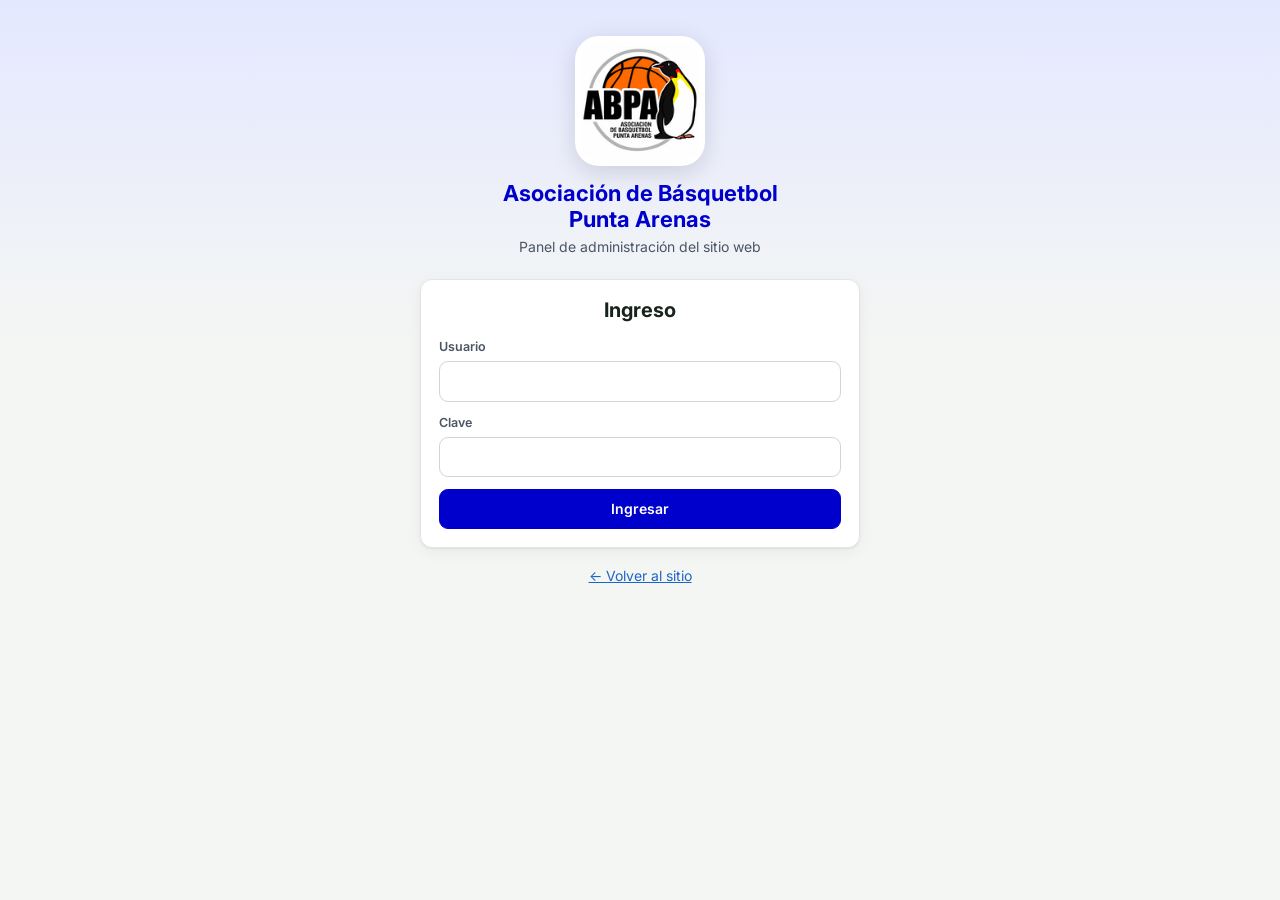
==== commit 0a291028: "Botón «Ingreso turno» en el menú, junto a Contacto Co-Authored-By: Claude Opus 5.5 <noreply@anthropi" ====
--- a/panel/index.html
+++ b/panel/index.html
@@ -7,7 +7,7 @@
   <meta name="robots" content="noindex, nofollow">
   <title>Panel · ABPA</title>
   <link rel="icon" type="image/png" href="../assets/img/favicon.png">
-  <script src="../assets/config.js?v=20261026b"></script>
+  <script src="../assets/config.js?v=20261026c"></script>
   <link rel="preconnect" href="https://fonts.googleapis.com">
   <link href="https://fonts.googleapis.com/css2?family=Inter:wght@400;500;600;700;800&display=swap" rel="stylesheet">
   <style>
@@ -451,6 +451,15 @@
   }
 
   // ════════════════ CONFIGURACIÓN ════════════════
+  /** El nombre se muestra en el panel y queda como responsable en los informes: debe ser nombre y apellido reales. */
+  function errorNombre(nombre, usuario) {
+    var n = String(nombre || '').trim().replace(/\s+/g, ' ');
+    if (/\d/.test(n)) return 'Escribe el nombre y apellido sin números (ej: Paula González).';
+    if (usuario && n.toLowerCase() === String(usuario).trim().toLowerCase()) return 'El nombre no puede ser igual al usuario: escribe el nombre y apellido de la persona.';
+    var partes = n.split(' ').filter(function (x) { return x.replace(/[^A-Za-zÁÉÍÓÚÜÑáéíóúüñ]/g, '').length >= 2; });
+    if (partes.length < 2) return 'Escribe nombre y apellido (al menos dos palabras, ej: Paula González).';
+    return '';
+  }
   function vistaConfig(v) {
     var d = S.datos, c = d.config;
     var h = '<div class="cab-vista"><div><h2>Configuración</h2><p>Sesión de ' + esc(d.sesion.nombre) + ' · ' + esc(d.sesion.rolNombre) + '</p></div></div>' +
@@ -471,7 +480,7 @@
       '<button class="btn prim full">Guardar</button></form></div>' +
       '<div class="card solo-admin"><h3 style="margin-bottom:12px">Usuarios del panel</h3><div id="usuarios"><div class="vacio">Cargando…</div></div>' +
       '<form class="form f2" id="f-usr" style="margin-top:14px"><label class="campo"><span>Usuario</span><input class="inp" name="Usuario" required placeholder="ej: comunicaciones"></label>' +
-      '<label class="campo"><span>Nombre</span><input class="inp" name="Nombre" required></label>' +
+      '<label class="campo"><span>Nombre y apellido</span><input class="inp" name="Nombre" required placeholder="ej: Paula González" autocomplete="off"></label>' +
       '<label class="campo"><span>Rol</span><select class="inp" name="Rol"><option value="editor">Editor (publica contenidos y resultados)</option><option value="consulta">Solo consulta</option><option value="turno">Turno (solo informes de partidos)</option><option value="admin">Administrador (todo)</option></select></label>' +
       '<label class="campo"><span>Clave (nueva o para restablecer)</span><input class="inp" name="clave" type="text" placeholder="mínimo 8 caracteres"></label>' +
       '<label class="full" style="display:flex;gap:8px;align-items:center"><input type="checkbox" name="Activo" checked> Usuario activo</label>' +
@@ -505,6 +514,8 @@
     cargarUsuarios();
     $('#f-usr', v).onsubmit = function (e) {
       e.preventDefault(); var f = e.target;
+      var err = errorNombre(f.Nombre.value, f.Usuario.value);
+      if (err) { toast(err, 'error'); f.Nombre.focus(); return; }
       api('apiGuardarUsuario', S.token, { Usuario: f.Usuario.value, Nombre: f.Nombre.value, Rol: f.Rol.value, clave: f.clave.value, Activo: f.Activo.checked })
         .then(function (r) { toast(r.mensaje, 'ok'); f.reset(); cargarUsuarios(); }).catch(fallo);
     };
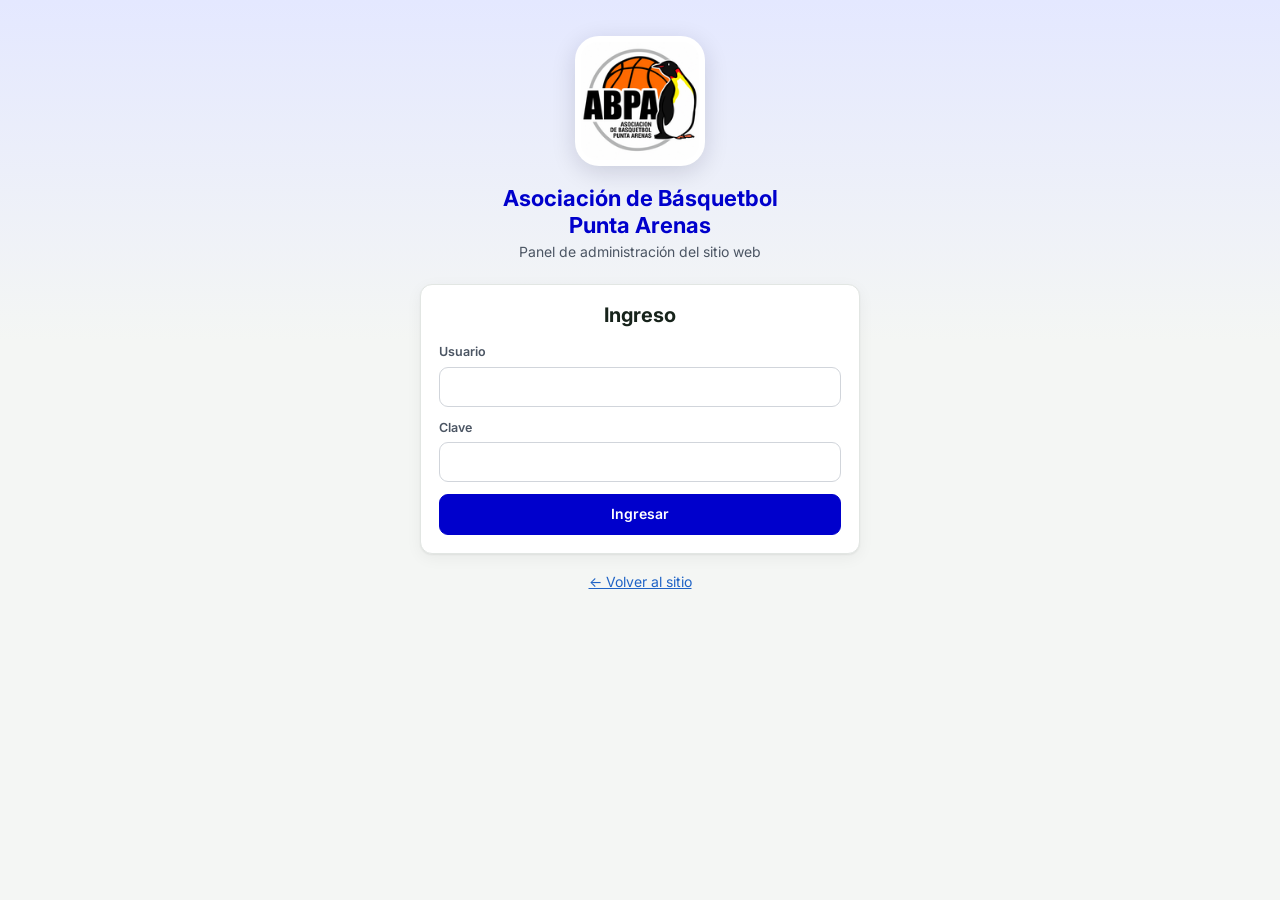
==== commit a83f108b: "Panel y turnos: el logo lleva al sitio principal Co-Authored-By: Claude Opus 5.5 <noreply@anthropic." ====
--- a/panel/index.html
+++ b/panel/index.html
@@ -47,6 +47,11 @@
 .top .salir:hover{background:rgba(255,255,255,.24)}
 .nav{background:#fff;border-bottom:1px solid var(--borde);position:sticky;top:68px;z-index:19}
 .nav-in{max-width:1240px;margin:0 auto;display:flex;gap:4px;padding:0 12px;overflow-x:auto;scrollbar-width:none}
+@media (min-width:761px){.nav-in{flex-wrap:wrap;overflow-x:visible;row-gap:0}.nav button{padding:11px 12px}}
+.top .usuario{cursor:pointer;border-radius:8px;padding:4px 8px;transition:background .15s}
+.top .usuario:hover{background:rgba(255,255,255,.14)}
+.top .usuario:hover b{text-decoration:underline}
+.top .usuario small{display:block;font-size:11px;opacity:.8}
 .nav button{background:none;border:0;padding:13px 14px;font-weight:600;color:var(--tinta-2);border-bottom:3px solid transparent;cursor:pointer;white-space:nowrap}
 .nav button:hover{color:var(--prim)}
 .nav button.activo{color:var(--prim);border-bottom-color:var(--prim)}
@@ -157,6 +162,8 @@
 /* ── Login / consulta ── */
 .portada{min-height:100vh;display:flex;flex-direction:column;align-items:center;padding:36px 16px;background:linear-gradient(180deg,var(--cielo) 0,var(--fondo) 340px)}
 .portada .logo{width:130px;height:130px;border-radius:24px;background:#fff;object-fit:contain;padding:6px;box-shadow:0 6px 24px rgba(0,0,40,.14)}
+.portada a img.logo{transition:transform .15s}
+.portada a:hover img.logo{transform:scale(1.04)}
 .portada h1{font-size:22px;text-align:center;margin:14px 0 4px;color:var(--prim)}
 .portada .lema{color:var(--tinta-2);text-align:center;margin-bottom:22px}
 .acceso{width:100%;max-width:440px}
@@ -236,7 +243,7 @@
 <body>
   <!-- ═══════════ Ingreso ═══════════ -->
   <section id="portada" class="portada">
-    <img class="logo" src="../assets/img/logo-96.png" alt="Logo ABPA">
+    <a href="https://www.abpa.cl/" target="_top" title="Ir al sitio de la ABPA"><img class="logo" src="../assets/img/logo-96.png" alt="Logo ABPA · ir al sitio"></a>
     <h1>Asociación de Básquetbol<br>Punta Arenas</h1>
     <div class="lema">Panel de administración del sitio web</div>
     <div class="acceso card">
@@ -254,9 +261,9 @@
   <section id="app" class="oculto">
     <header class="top">
       <div class="top-in">
-        <img src="../assets/img/logo-96.png" alt="">
+        <a href="https://www.abpa.cl/" target="_top" title="Ir al sitio de la ABPA" style="display:flex"><img src="../assets/img/logo-96.png" alt="Ir al sitio"></a>
         <div class="marca">ABPA<small>Panel del sitio web</small></div>
-        <div class="usuario"><b id="u-nombre"></b><span id="u-rol"></span></div>
+        <div class="usuario" id="u-cuenta" role="button" tabindex="0" title="Mi cuenta: cambiar clave"><b id="u-nombre"></b><span id="u-rol"></span><small>⚙ Mi cuenta y clave</small></div>
         <button class="salir" id="btn-salir" type="button">Salir</button>
       </div>
     </header>
@@ -432,6 +439,9 @@
     document.body.className = '';
   }
   $('#btn-salir').onclick = function () { salir(false); };
+  // Clic en el nombre (arriba a la derecha) → Configuración (cambiar clave)
+  $('#u-cuenta').onclick = function () { irA('config'); };
+  $('#u-cuenta').onkeydown = function (e) { if (e.key === 'Enter' || e.key === ' ') { e.preventDefault(); irA('config'); } };
   function recargar() { return api('apiDatos', S.token).then(function (d) { S.datos = d; }); }
 
   // ════════════════ Navegación ════════════════
@@ -765,6 +775,7 @@
       vals[k] = reg[k] != null && reg[k] !== '' ? reg[k] : (nuevo ? ((base || {})[k] != null ? base[k] : c[2] === 'date' ? hoy() : DEFECTOS[k]) : reg[k]);
     });
     var m = C.modal('<h3>' + (nuevo ? 'Nuevo/a ' : 'Editar ') + d.uno + '</h3>', '<form class="form f2" id="fr-reg">' + campos.map(function (c) { return campoHTML(c, vals[c[0]]); }).join('') + '</form>',
+      (!nuevo && hoja === 'Partidos' ? '<button class="btn peligro" data-del style="margin-right:auto">Eliminar partido</button>' : '') +
       '<button class="btn" data-no>Cancelar</button><button class="btn prim" data-ok>Guardar</button>', { ancho: hoja === 'Noticias' || hoja === 'Clubes' });
     var f = $('#fr-reg', m);
     activarFotos(m);
@@ -773,6 +784,10 @@
       f.LocalID.onchange = function () { if (!f.Recinto.value) { var c = club(f.LocalID.value); f.Recinto.value = c.Recinto || ''; } };
     }
     $('[data-no]', m).onclick = m.cerrar;
+    var bdel = $('[data-del]', m);
+    if (bdel) bdel.onclick = function () {
+      eliminar('Partidos', reg.ID, (reg.Numero ? 'N° ' + reg.Numero + ' · ' : '') + club(reg.LocalID).Nombre + ' vs ' + club(reg.VisitaID).Nombre + ' (' + C.fechaCL(reg.Fecha) + ')');
+    };
     $('[data-ok]', m).onclick = function () {
       var datos = { ID: reg.ID || null };
       campos.forEach(function (c) { var el = f.elements[c[0]]; datos[c[0]] = c[2] === 'sino' ? (el.checked ? 'SI' : 'NO') : el.value; });
